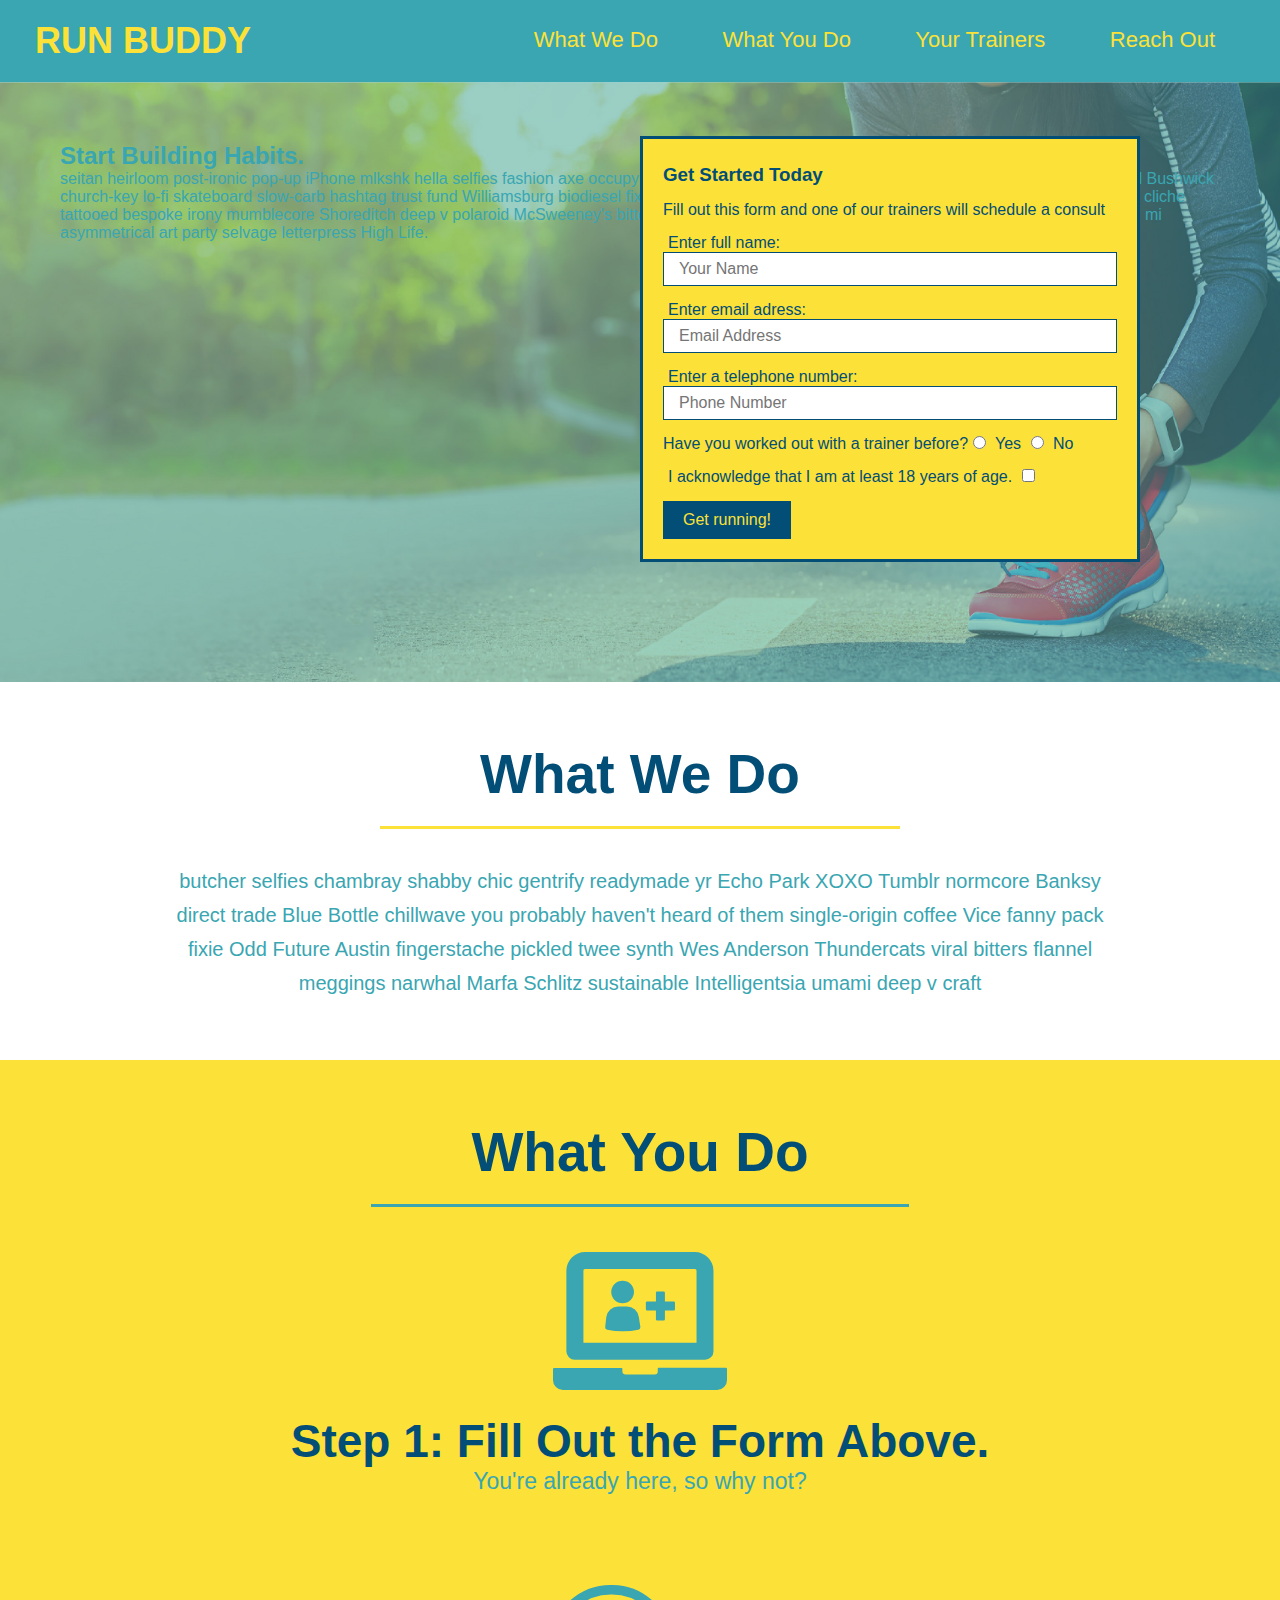
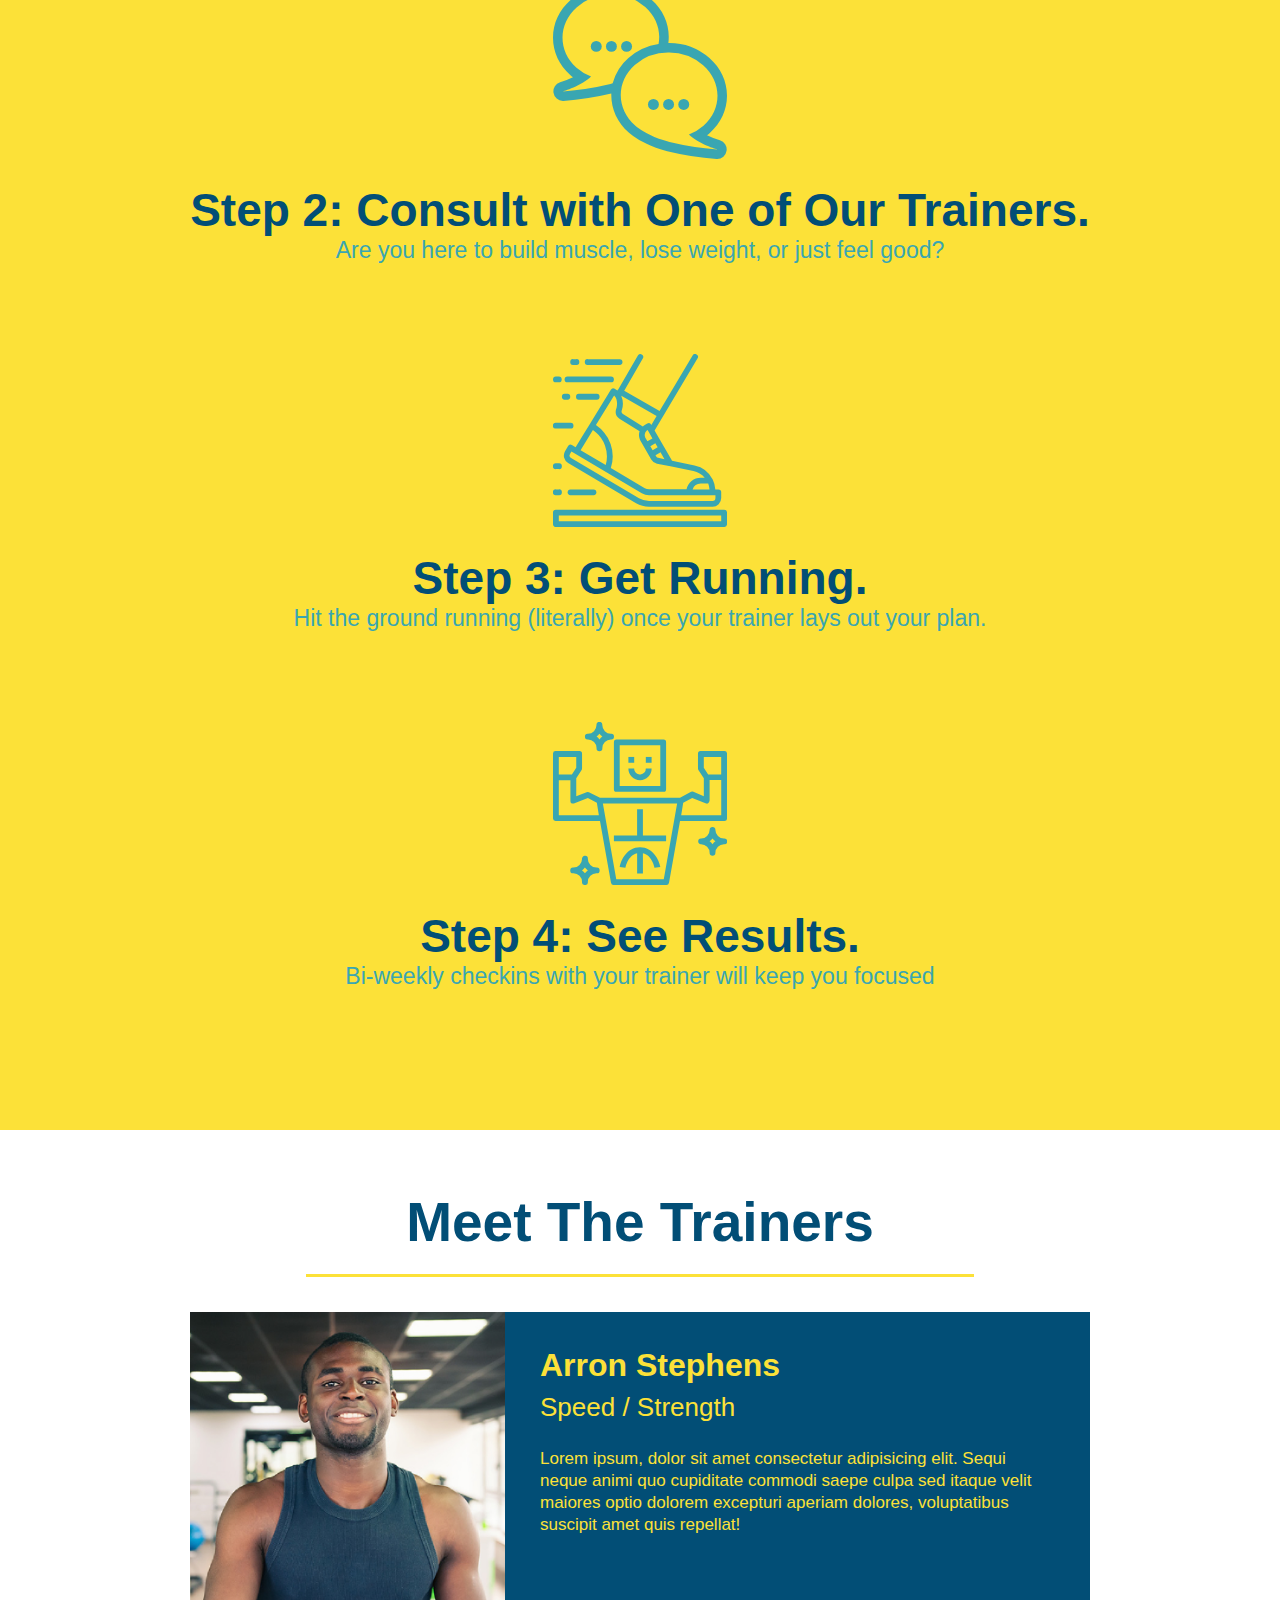
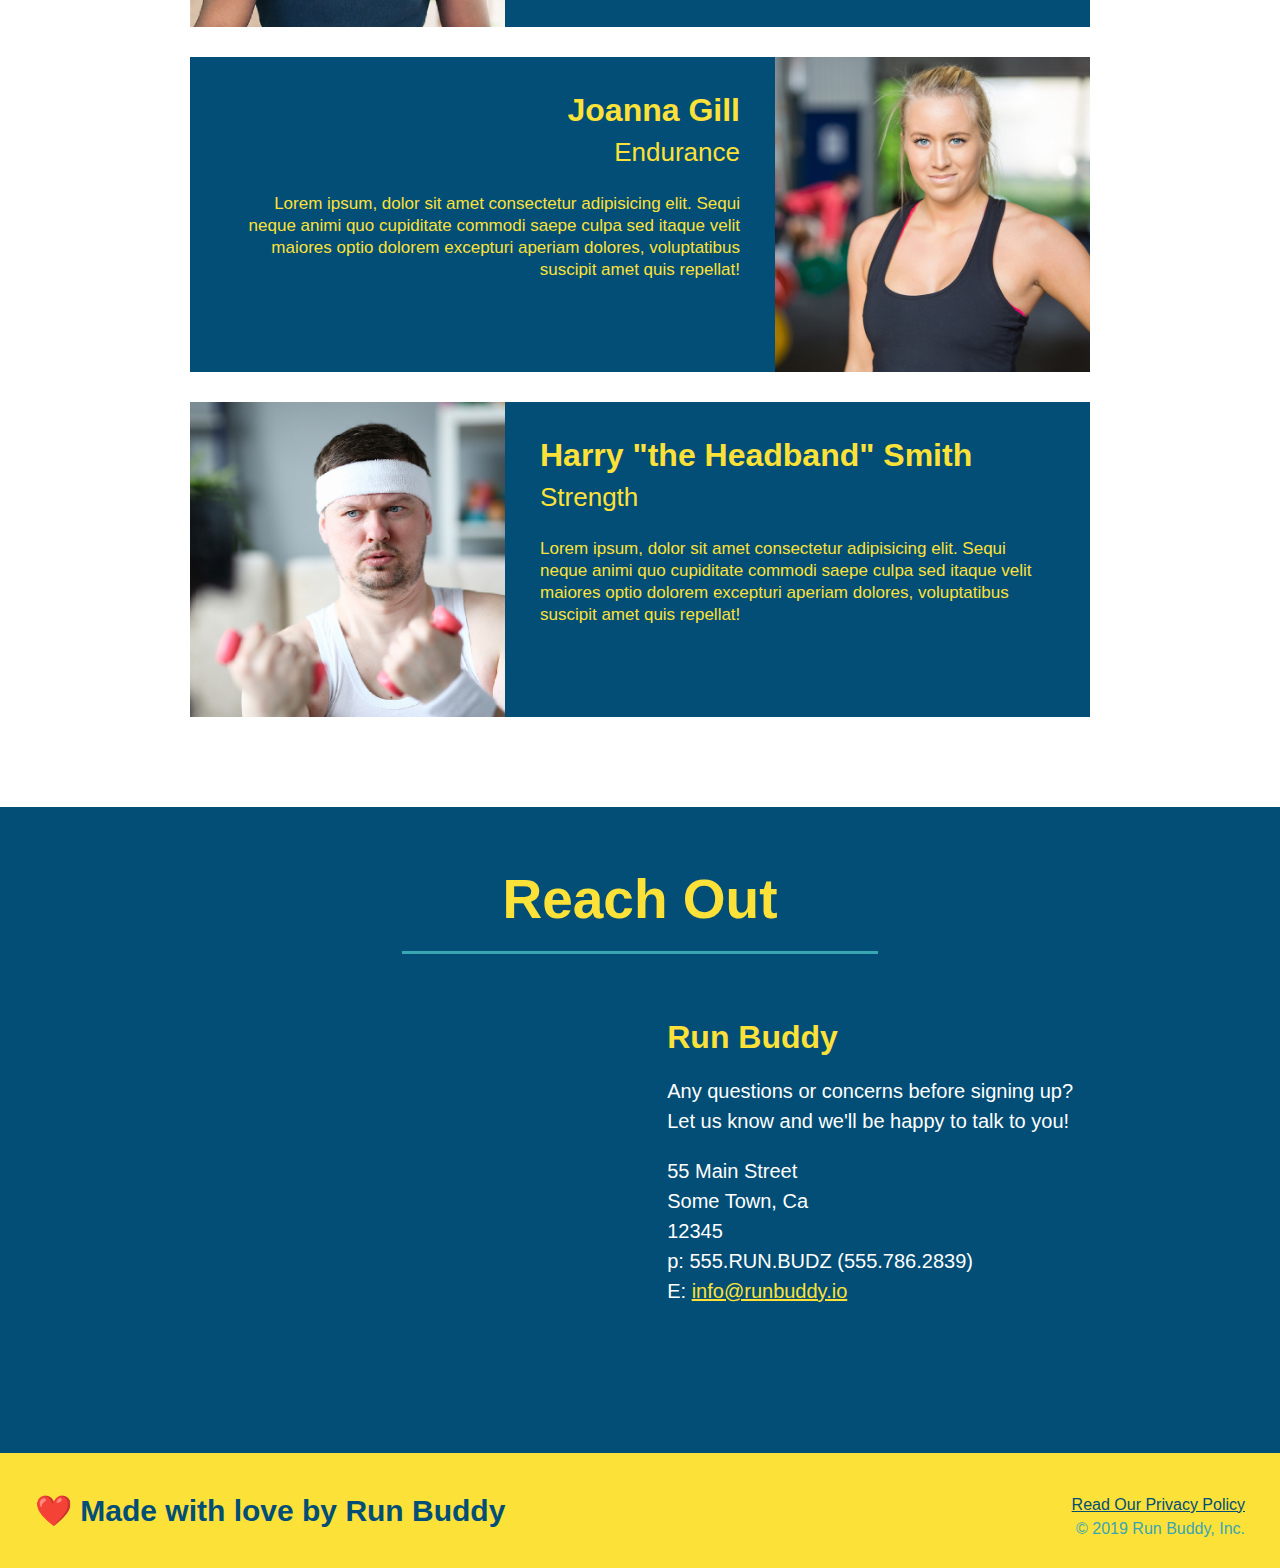
==== index.html @ fadafc22 "add content to hero, replace image" ====
<!DOCTYPE html>
<html lang="en">
    

<body>
     
    <!-- navigation -->
    <header>
    <link rel="stylesheet" href="./assets/css/style.css" />
    <meta charset="UTF-8" />
        <title>Run Buddy</title>
        <h1> 
            <a href="/">RUN BUDDY</a>
        </h1>
        <nav>
    <!-- Unordered list elemnt -->
        <ul>
            <!-- List Item Element-->
            <li>
                <!-- Anchor element -->
                <a href="#what-we-do">What We Do</a>
            </li>
            <li>
                <a href="#what-you-do"> What You Do</a>
            </li>
            <li>
                <a href="#your-trainers">Your Trainers</a>
            </li>
            <li>
                <a href="#reach-out">Reach Out</a>
            </li>
        </ul>

        </nav>
    </header>

    <!-- hero/jumnotron -->
    <section class="hero">
        <div class="hero-cta">
            <h2>Start Building Habits.</h2>
            <p>
              seitan heirloom post-ironic pop-up iPhone mlkshk hella selfies fashion axe occupy readymade put a bird on it messenger bag Wes Anderson Schlitz plaid Bushwick church-key lo-fi skateboard slow-carb hashtag trust fund Williamsburg biodiesel fixie farm-to-table 8-bit banjo XOXO Banksy chillwave bicycle rights retro cliche tattooed bespoke irony mumblecore Shoreditch deep v polaroid McSweeney's bitters cray gentrify tofu Marfa you probably haven't heard of them yr banh mi asymmetrical art party selvage letterpress High Life.
            </p>
          </div>
        <div class="hero-form">
            <h3>Get Started Today</h3>
            <p>Fill out this form and one of our trainers will schedule a consult</p>
        <!-- Add for element-->
        <form>
            <label for="name">Enter full name:</label>
            <input type="text" placeholder="Your Name" name="name" id="name" class="form-input">
            <label for="email">Enter email adress:</label>
            <input type="email" placeholder="Email Address" name="email" id="email" class="form-input">
            <label for="phone">Enter a telephone number:</label>
            <input type="tel" placeholder="Phone Number" name="phone" id="phone" class="form-input">
            <p>
                Have you worked out with a trainer before?
                <input type="radio" name="trainer-confirm" id="trainer-yes" />
                <label for="trainer-yes">Yes</label>
                <input type="radio" name="trainer-confirm" id="trainer-no" />
                <label for="trainer-no">No</label>
            </p>
            <p>
                <label for="checkbox" >
                    I acknowledge that I am at least 18 years of age.
                </label>
                <input type="checkbox" name="age-confirm" id="checkbox" />
            </p>
            <button type="submit">
                Get running!
            </button>
        </form>
        </div>
    </section>


    <!-- "what we do" section -->
    <section id="what-we-do" class="intro">
        <h2 class="section-title primary-border">What We Do</h2>
        <p>
            butcher selfies chambray shabby chic gentrify readymade yr Echo Park XOXO Tumblr normcore Banksy direct trade Blue Bottle chillwave you probably haven't heard of them single-origin coffee Vice fanny pack fixie Odd Future Austin fingerstache pickled twee synth Wes Anderson Thundercats viral bitters flannel meggings narwhal Marfa Schlitz sustainable Intelligentsia umami deep v craft
        </p>
    </section>

    <!-- "what you do" section -->
    <section id="what-you-do" class="steps">
        <h2 class="section-title secondary-border">What You Do</h2>

        <div>
            <img src="./assets/images/01-04-svgs/step-1.svg" alt="" />
            <h3>Step 1: <span>Fill Out the Form Above.</span></h3>
            <p>You're already here, so why not?</p>
        </div>
        <div>
            <img src="./assets/images/01-04-svgs/step-2.svg" alt="" />
            <h3>Step 2: <span>Consult with One of Our Trainers.</span></h3>
            <p>Are you here to build muscle, lose weight, or just feel good?</p>
        </div>
        <div>
            <img src="./assets/images/01-04-svgs/step-3.svg" alt="" />
            <h3>Step 3: <span>Get Running.</span></h3>
            <p>Hit the ground running (literally) once your trainer lays out your plan.</p>
        </div>
        <div>
            <img src="./assets/images/01-04-svgs/step-4.svg" alt="" />
            <h3>Step 4: <span>See Results.</span></h3>
            <p>Bi-weekly checkins with your trainer will keep you focused</p>
        </div>
    </section>

    <!-- "meet the trainers" section -->
    <section id="your-trainers" class="trainers">
        <h2 class="section-title primary-border">
            Meet The Trainers
        </h2>
            <article class="trainer">
                <img src="./assets/images/01-05-trainers/trainer-1.jpg" alt="Arron Stephens in his workout clothes,ready to pump iron" />
                <div class="trainer-bio text-left">
                    <h3>Arron Stephens</h3>
                    <h4>Speed / Strength</h4>
                    <p>
                        Lorem ipsum, dolor sit amet consectetur adipisicing elit. Sequi neque animi quo cupiditate commodi saepe culpa sed
                        itaque velit maiores optio dolorem excepturi aperiam dolores, voluptatibus suscipit amet quis repellat!
                    </p>
                </div>
            </article>
            <!-- Second trainer bio -->
            <article class="trainer">
                <div class="trainer-bio text-right">
                    <h3>Joanna Gill</h3>
                    <h4>Endurance</h4>
                    <p>
                        Lorem ipsum, dolor sit amet consectetur adipisicing elit. Sequi neque animi quo cupiditate commodi saepe culpa sed
                        itaque velit maiores optio dolorem excepturi aperiam dolores, voluptatibus suscipit amet quis repellat! 
                    </p>
                </div>
                <img src="./assets/images/01-05-trainers/trainer-2.jpg" alt="Joanna Gill cooling off after a workout" />

            </article>

            <!--third trainer bio-->
            <!-- third trainer bio -->
            <article class="trainer">
                <img src="./assets/images/01-05-trainers/trainer-3.jpg" alt="Harry Smith wearing a headband and lifting comically small pink weights" />
                <div class="trainer-bio text-left">
                <h3>Harry "the Headband" Smith</h3>
                <h4>Strength</h4>
                <p>
                    Lorem ipsum, dolor sit amet consectetur adipisicing elit. Sequi neque animi quo cupiditate commodi saepe culpa sed
                    itaque velit maiores optio dolorem excepturi aperiam dolores, voluptatibus suscipit amet quis repellat!
                </p>
                </div>
            </article>
            
    </section>

     <!-- "reach out" section -->
     <section id="reach-out" class="contact">
         <h2 class="section-title secondary-border">Reach Out</h2>
         <div class="contact-info">
            <iframe 
                    src="https://www.google.com/maps/embed?pb=!1m18!1m12!1m3!1d3231.9313951629097!2d-79.04842018440503!3d35.89969588014404!2m3!1f0!2f0!3f0!3m2!1i1024!2i768!4f13.1!3m3!1m2!1s0x89acc2f24a29a61f%3A0x49b5fb922dedc9bc!2sUNC%20Kenan-Flagler%20Business%20School!5e0!3m2!1sen!2sus!4v1633542784890!5m2!1sen!2sus" 
                    width="400" height="400" style="border:0;" allowfullscreen="" loading="lazy">
            </iframe>
            <div>
                <h3>Run Buddy</h3>
                <p>
                    Any questions or concerns before signing up?
                    <br />
                    Let us know and we'll be happy to talk to you!
                </p>
                <address>
                    55 Main Street <br/>
                    Some Town, Ca <br/>
                    12345<br />
                    p: 555.RUN.BUDZ (555.786.2839)<br/>
                    E: <a href="mailto:info@runbuddy.io">info@runbuddy.io</a>
                </address>
             </div>
        </div>
     </section>

     <!-- footer -->
     <footer>
         <h2>❤️ Made with love by Run Buddy</h2>
         <div>
             <a href="./privacy-policy.html">Read Our Privacy Policy</a><br />
             &copy; 2019 Run Buddy, Inc.
         </div>
     </footer>
 
</body>
</html
---- assets/css/style.css ----
body {
    /* more on this crazy alphanumerical value in a min! */
    color: #39a6b2;
    font-family: Arial, Helvetica, sans-serif;   
}

/* apply styles to <header> */
header {
    padding: 20px 35px;
    background-color: #39a6b2;
}


header h1 {
    font-weight: bold;
    font-size: 36px;
    color: #fce138;
    margin: 0;
    display: inline;
    
}

header a {
    color: #fce138;
    text-decoration: none;
}

header nav {
    float: right;
    margin: 7px 0;
}

header nav ul li {
    display: inline;
} 

header nav ul li a {
    margin: 0 30px;
    font-weight: ligher;
    font-size: 22px;
}

/*telling every element not to have a margin or border */
* {
    margin: 0;
    padding: 0;
    box-sizing: border-box;
}

footer {
    background: #fce138;
    width: 100%;
    padding: 40px 35px;
}

footer h2 {
    display: inline;
    color: #024e76;
    font-size: 30px;
    margin: 0;
}

footer div {
    float: right;
    line-height: 1.5;
    text-align: right;
}

footer a {
    color: #024e76;
}

section {
    padding: 60px;
    
}

/* Hero style Start */
.hero {
    background-image: url("../images/hero-bg.jpg");
    height: 600px;
    background-size: cover;
    background-position: center;
    position: relative;

}


.hero-form {
    background-color: #fce138;
    padding: 20px;
    width: 500px;
    color: #024e76;
    border: solid 3px #024e76;
    position: absolute;
    bottom: 120px;
    right: 140px;

}

.hero-form p {
    margin: 5px 0 15px 0;
}

.hero-form h3 {
    margin: 5px 0 15px 0;
}

.form-input {
    border: 1px solid #024e76;
    display: block;
    padding: 7px 15px;
    font-size: 16px;
    color: #024e76;
    width: 100%;
    margin-bottom: 15px;
}

.hero-form label {
    margin: 0 5px;

}

.hero-form button {
    color: #fce138;
    background-color: #024e76;
    border: none;
    padding: 10px 20px;
    font-size: 16px;

}

/* Hero stlyes end */

.intro {
    text-align: center;
}



.intro p {
    line-height: 1.7;
    color: #39a6b2;
    width: 80%;
    font-size: 20px;
    margin: 0 auto
}

.steps {
    text-align: center;
    background: #fce138
}



.section-title {
    font-size: 55px;
    color: #024e76;
    margin-bottom: 35px;
    padding: 0 100px 20px 100px;
    display: inline-block;
    border-bottom: 3px solid;
  }
  
  .primary-border {
    border-color: #fce138;
  }
  
  .secondary-border {
    border-color: #39a6b2;
}

.steps div {
  margin-bottom: 80px;
}

.steps img {
  width: 15%;
  margin: 10px 0;
}

.steps h3 {
  color: #024e76;
  font-size: 46px;
  margin-top: 10px;
}

.steps p {
  color: #39a6b2;
  font-size: 23px;
}

.trainers {
    text-align: center;
}

.trainer {
    width: 900px;
    margin: 0 auto 30px auto;
    background: #024e76;
    color: #fce138;
    overflow: auto;
}

.trainer img {
    width: 35%;
    float: left;
}

.trainer-bio {
    padding: 35px;
    float: left;
    width: 65%;

}

.text-left {
    text-align: left;

}

.text-right {
    text-align: right;
}

.trainer-bio h3 {
    font-size: 32px;
    margin-bottom: 8px;

}

.trainer-bio h4 {
    font-weight: lighter;
    font-size: 26px;
    margin-bottom: 25px;

}

.trainer-bio p {
    font-size: 17px;
    line-height: 1.3;
}

/* REACH OUT STYLES START */

.contact {
    text-align: center;
    background: #024e76;
}

.contact h2 {
    color: #fce138;
}

.contact-info iframe {
    width: 400px;
    height: 400px;
}


.contact-info div {
    width: 410px;
    display: inline-block;
    vertical-align: top;
    text-align: left;
    margin: 30px 0 0 60px;
    color: white;
}

.contact-info h3 {
    color: #fce138;
    font-size: 32px;

}

.contact-info p, .contact-info address {
    margin: 20px 0;
    line-height: 1.5;
    font-size: 20px;
    font-style: normal;
}

.contact-info a {
    color: #fce138;

}

/* REACH OUT STYLE ENDS */
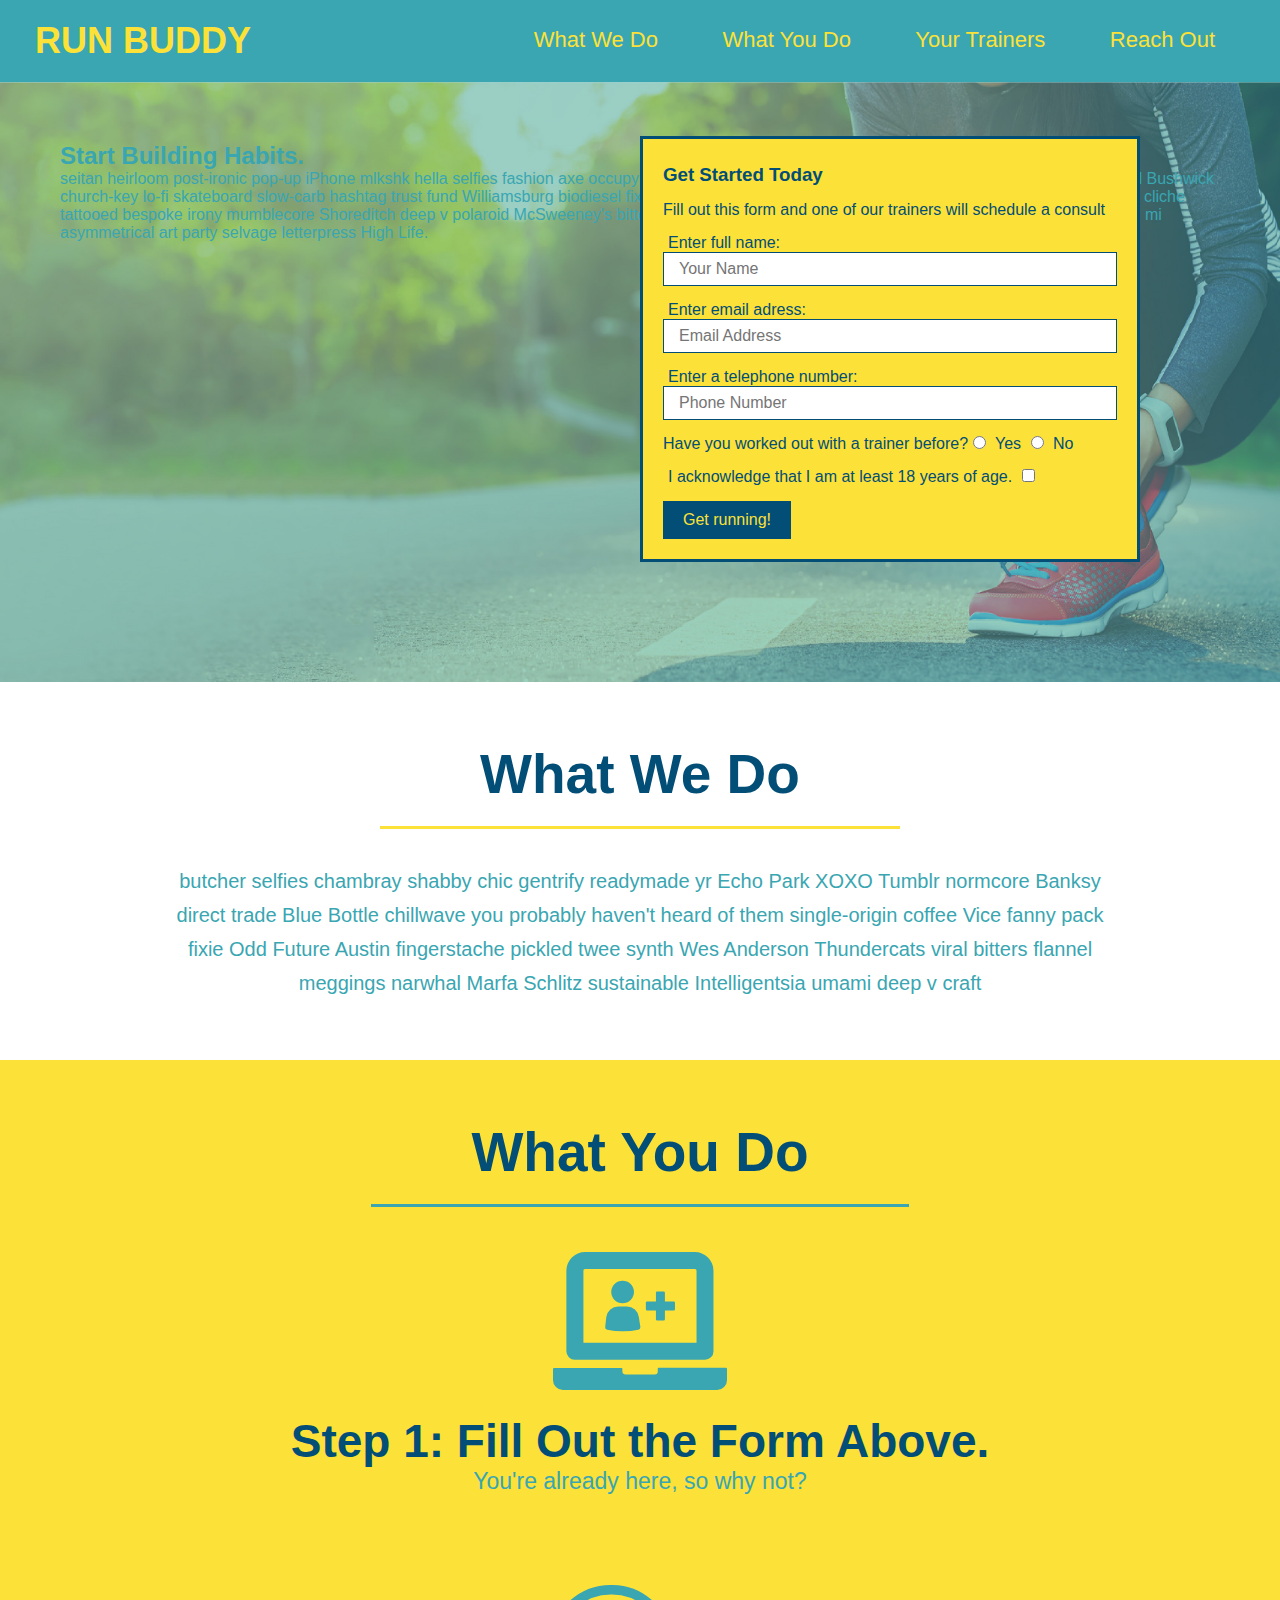
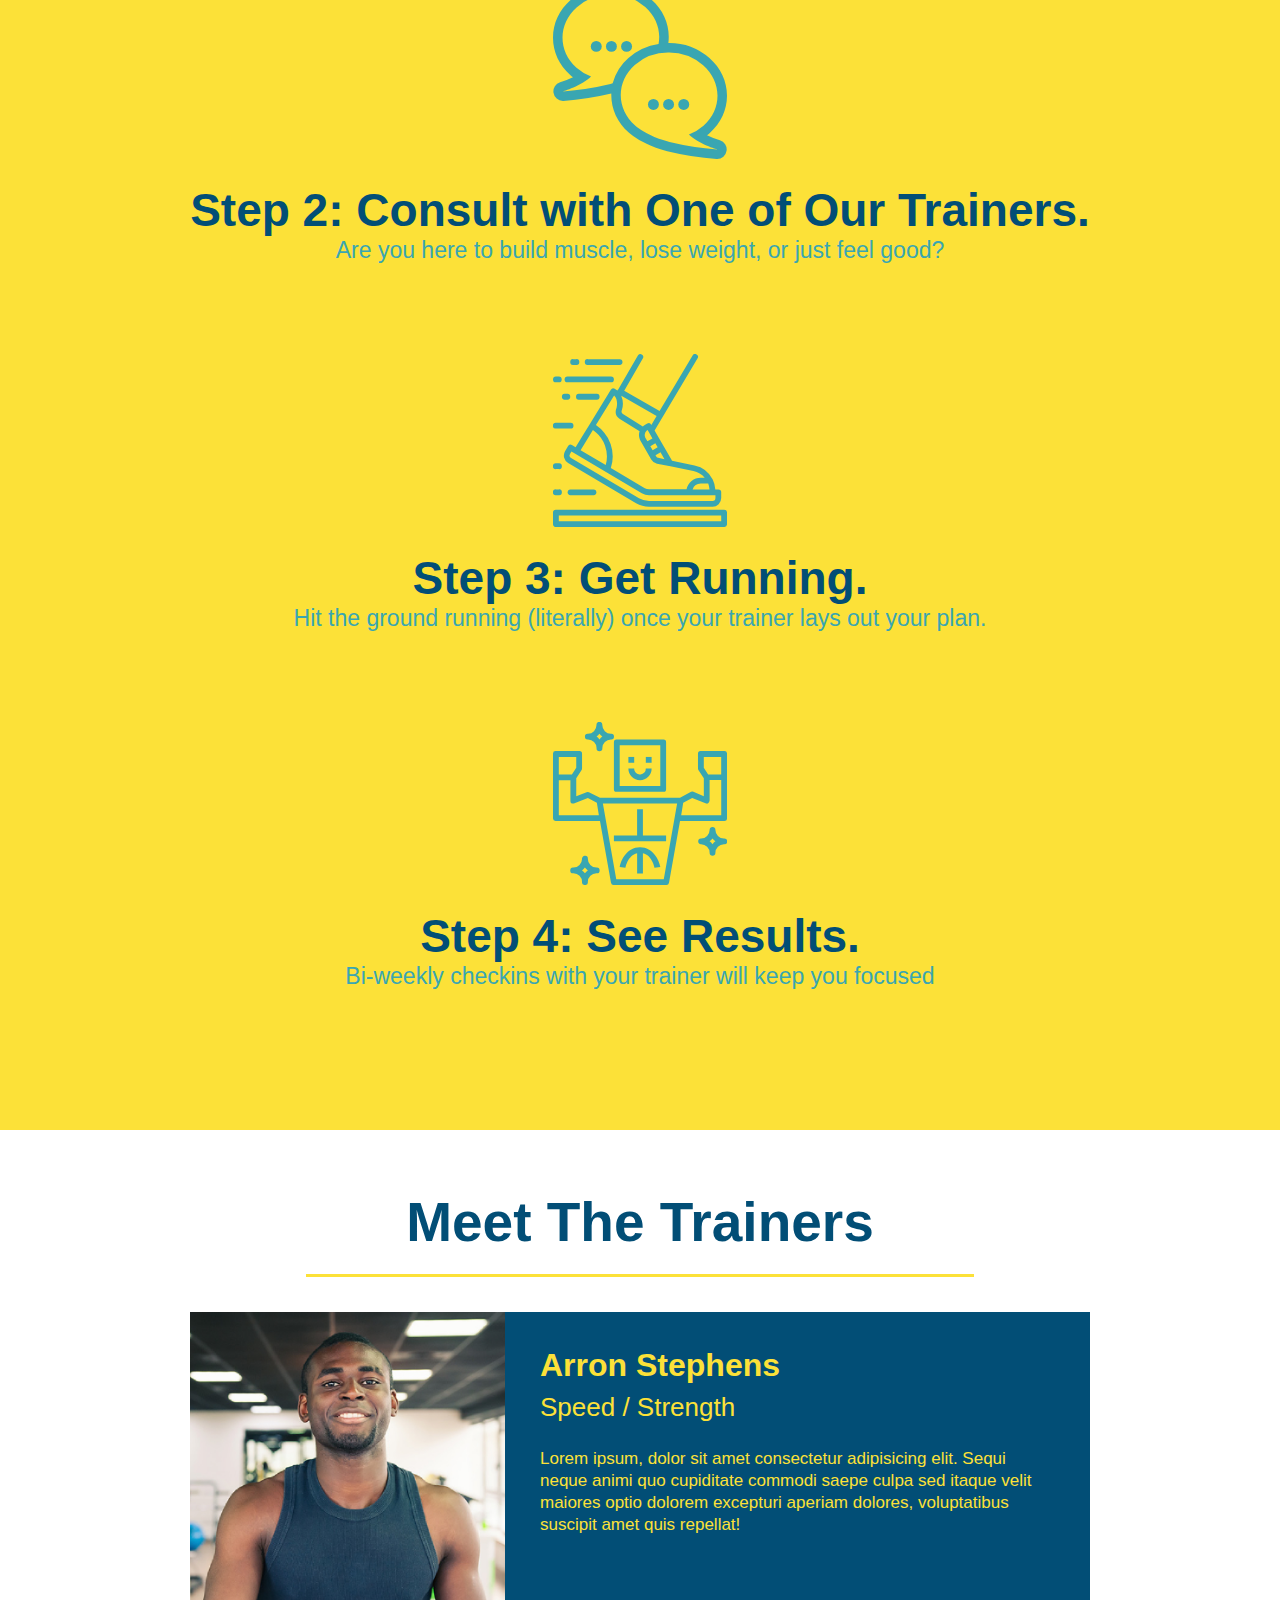
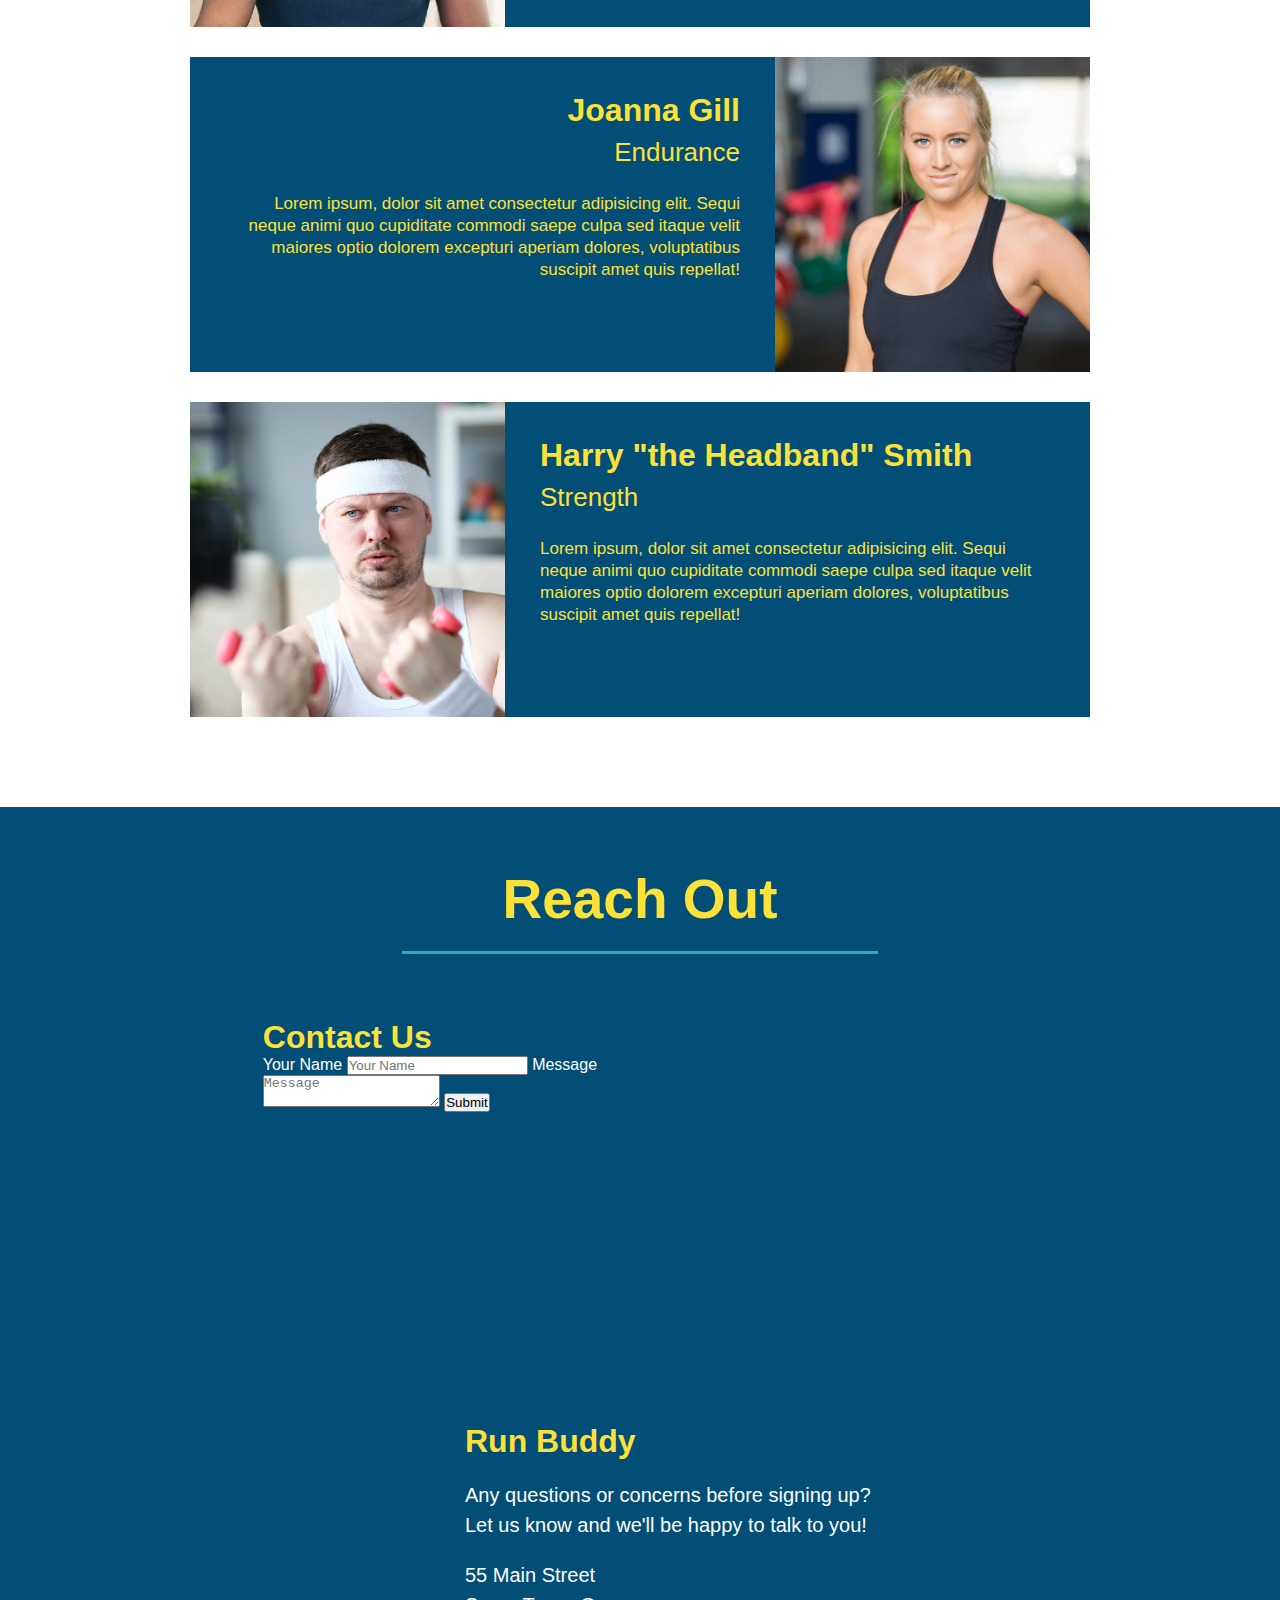
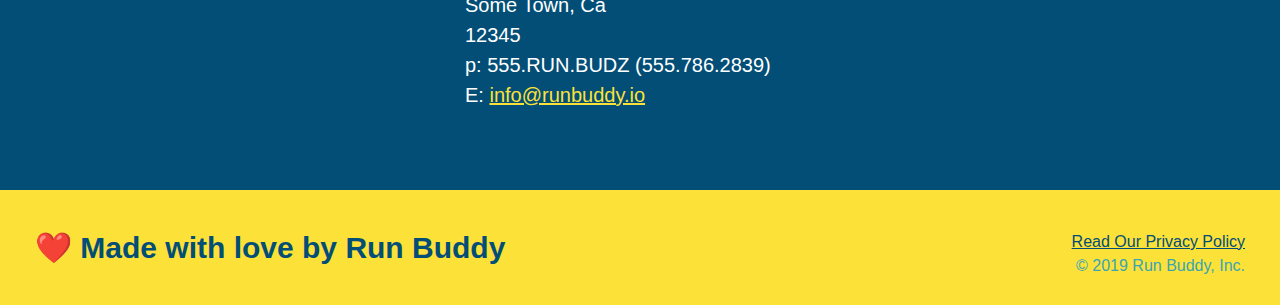
==== commit 0e50bde2: "add contact form" ====
--- a/index.html
+++ b/index.html
@@ -158,6 +158,18 @@
      <section id="reach-out" class="contact">
          <h2 class="section-title secondary-border">Reach Out</h2>
          <div class="contact-info">
+            <div class="contact-form">
+                <h3>Contact Us</h3>
+                <form>
+                   <label for="contact-name">Your Name</label>
+                   <input type="text" id="contact-name" placeholder="Your Name" />
+              
+                   <label for="contact-message">Message</label>
+                   <textarea id="contact-message" placeholder="Message"></textarea>
+              
+                   <button type="submit">Submit</button>
+                  </form>
+              </div>
             <iframe 
                     src="https://www.google.com/maps/embed?pb=!1m18!1m12!1m3!1d3231.9313951629097!2d-79.04842018440503!3d35.89969588014404!2m3!1f0!2f0!3f0!3m2!1i1024!2i768!4f13.1!3m3!1m2!1s0x89acc2f24a29a61f%3A0x49b5fb922dedc9bc!2sUNC%20Kenan-Flagler%20Business%20School!5e0!3m2!1sen!2sus!4v1633542784890!5m2!1sen!2sus" 
                     width="400" height="400" style="border:0;" allowfullscreen="" loading="lazy">
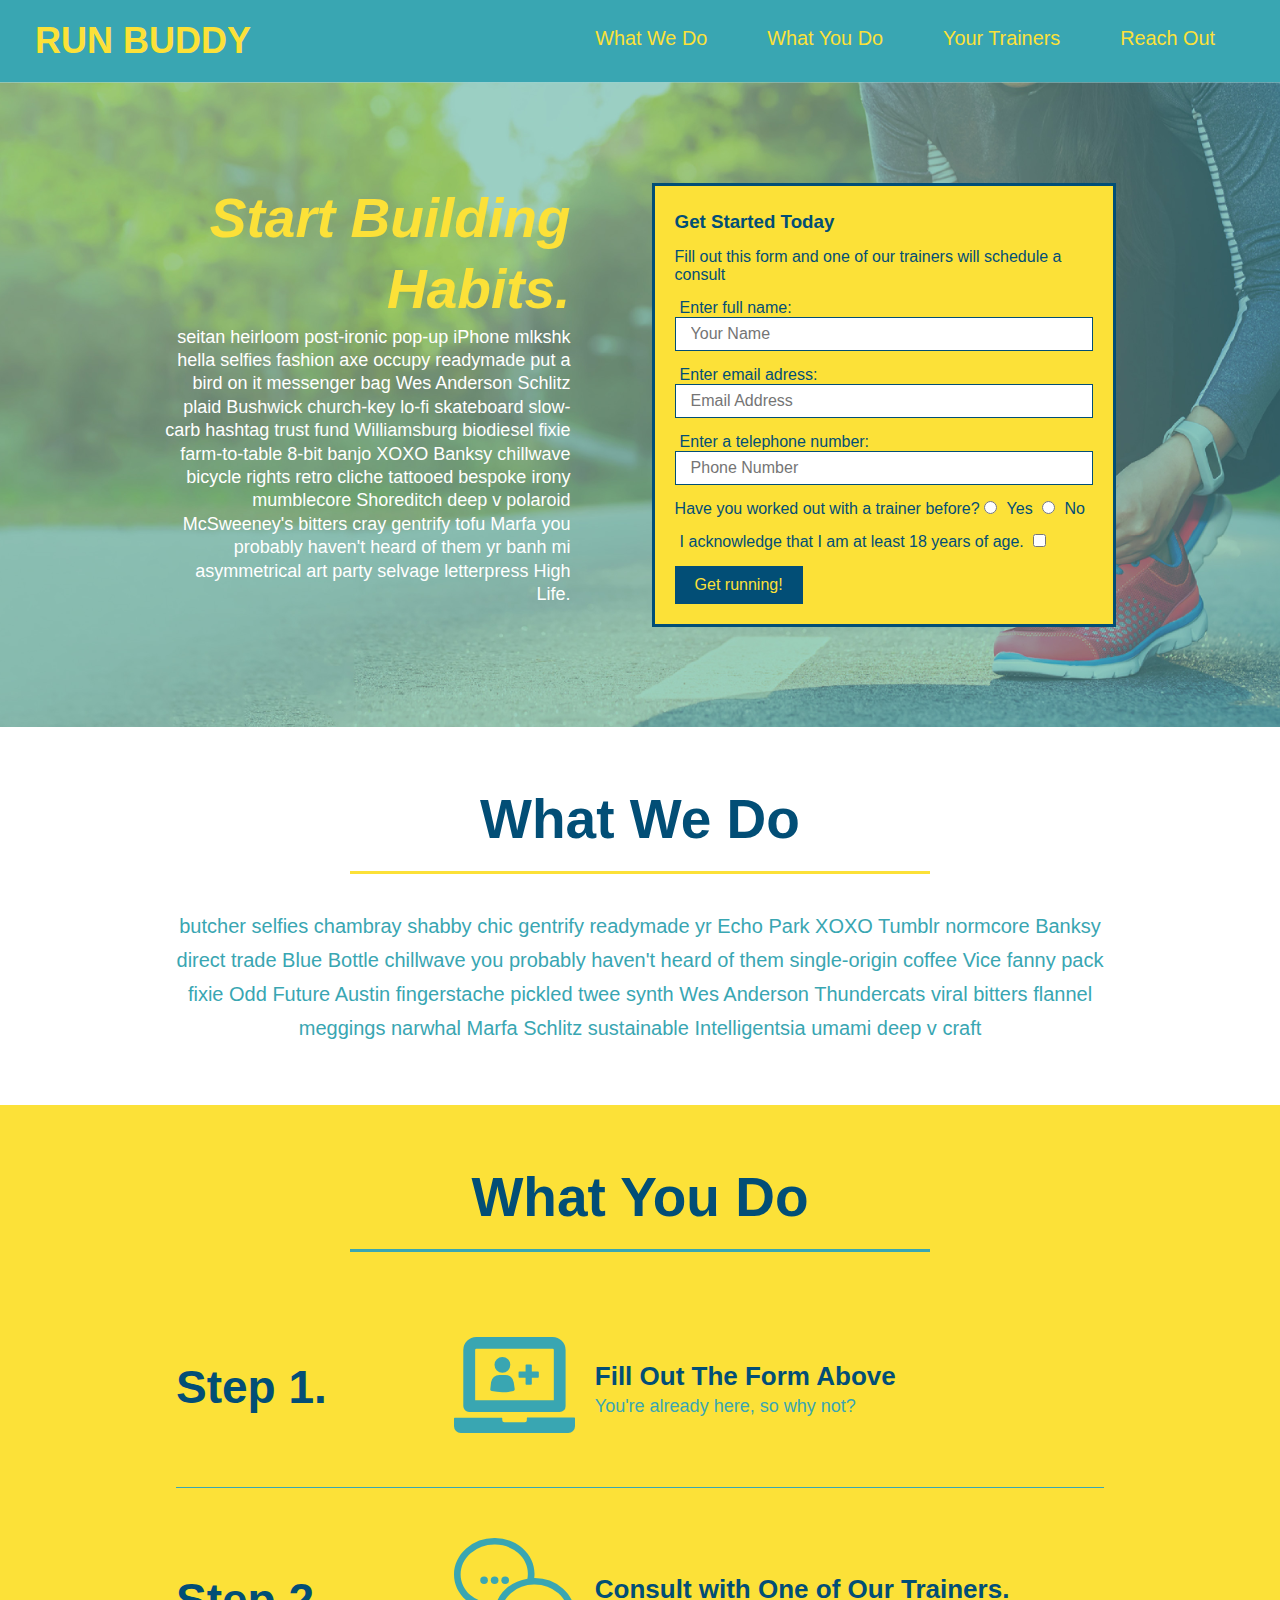
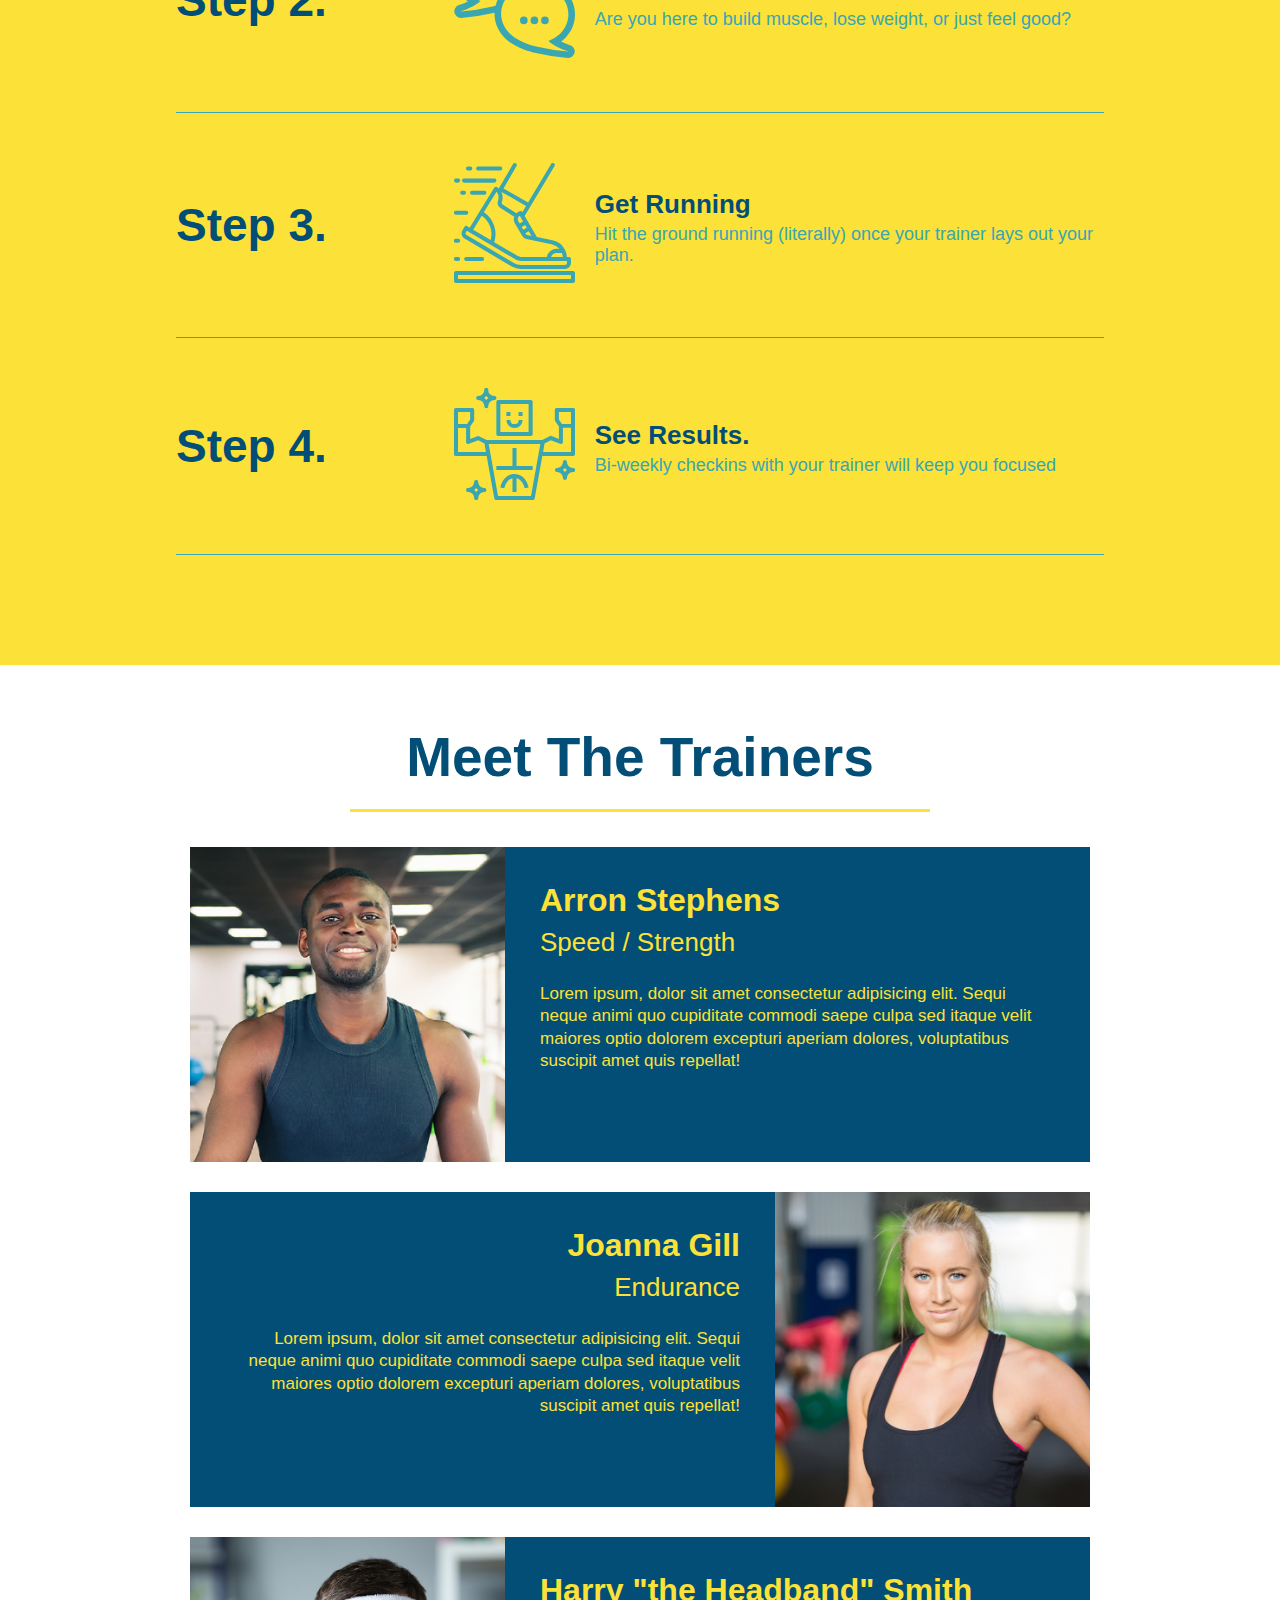
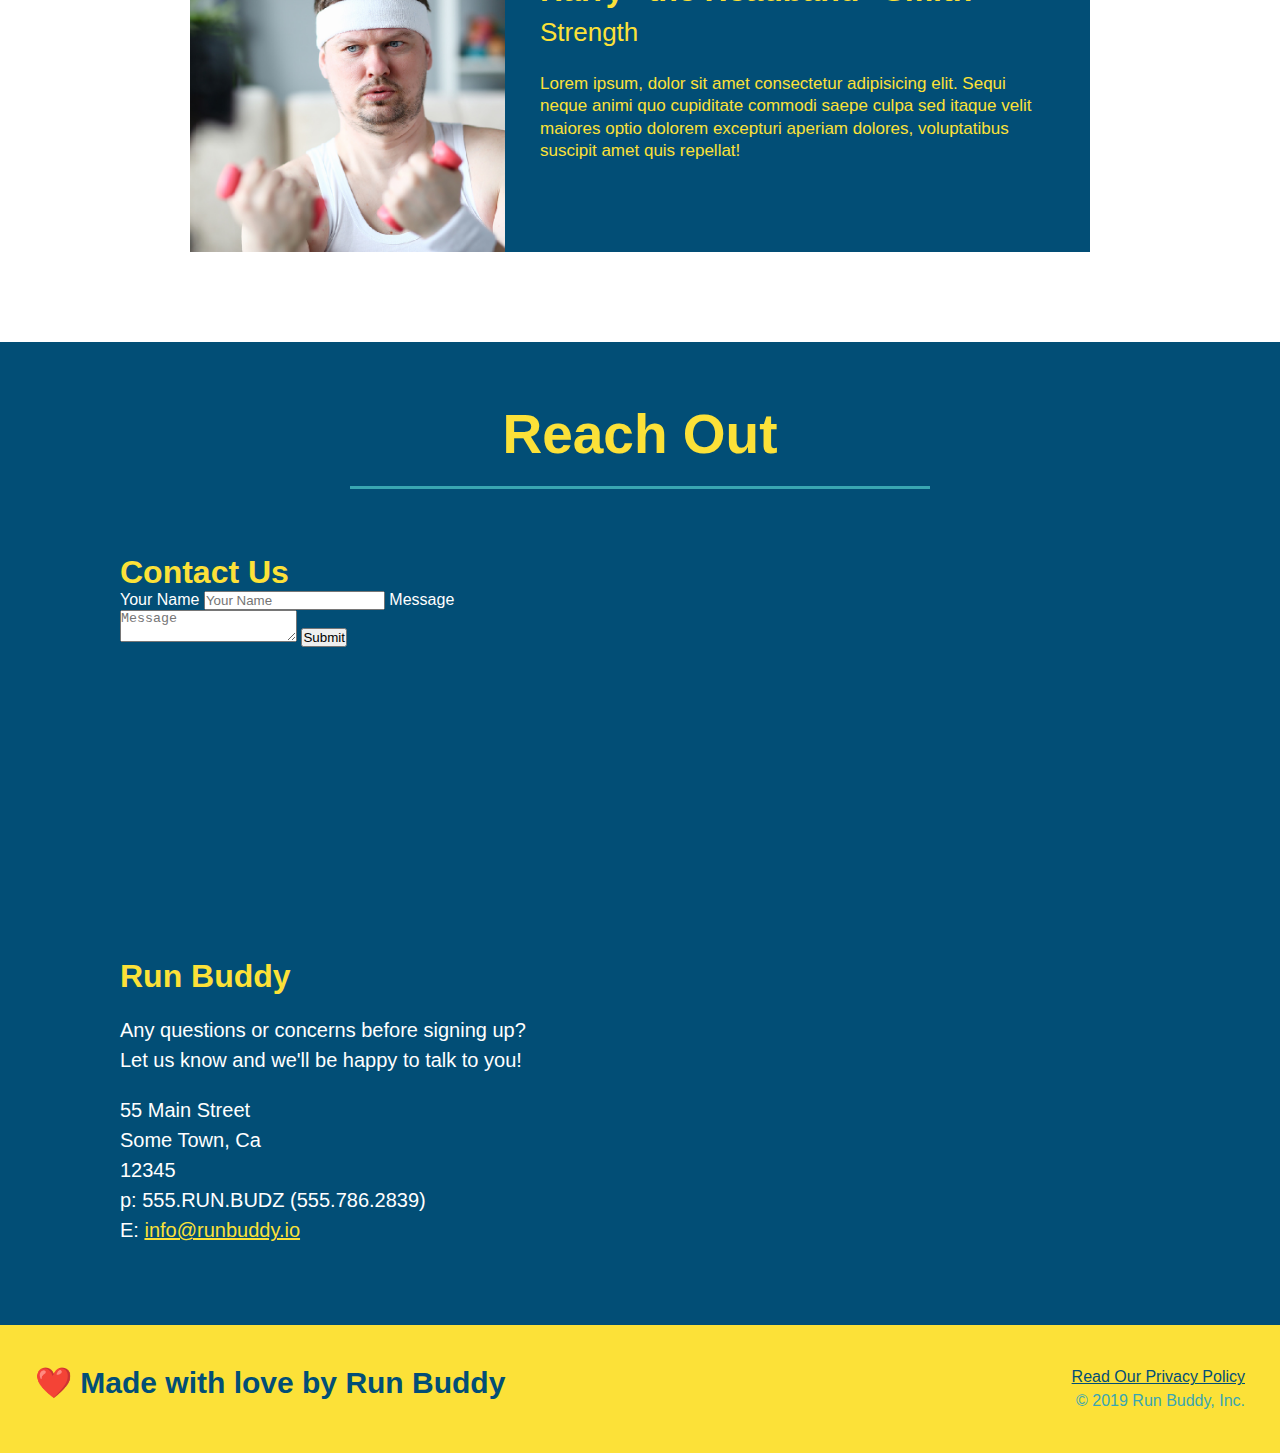
==== commit bc7a8911: "add flexbox to the steps" ====
--- a/index.html
+++ b/index.html
@@ -24,7 +24,7 @@
                 <a href="#what-you-do"> What You Do</a>
             </li>
             <li>
-                <a href="#your-trainers">Your Trainers</a>
+                <a href="#your-trainers"s>Your Trainers</a>
             </li>
             <li>
                 <a href="#reach-out">Reach Out</a>
@@ -76,43 +76,88 @@
 
     <!-- "what we do" section -->
     <section id="what-we-do" class="intro">
+    <div class="flex-row">
         <h2 class="section-title primary-border">What We Do</h2>
+    </div>
+    <div class="flex-row">
         <p>
             butcher selfies chambray shabby chic gentrify readymade yr Echo Park XOXO Tumblr normcore Banksy direct trade Blue Bottle chillwave you probably haven't heard of them single-origin coffee Vice fanny pack fixie Odd Future Austin fingerstache pickled twee synth Wes Anderson Thundercats viral bitters flannel meggings narwhal Marfa Schlitz sustainable Intelligentsia umami deep v craft
         </p>
+    </div>    
     </section>
 
     <!-- "what you do" section -->
     <section id="what-you-do" class="steps">
+    <div class="flex-row">
         <h2 class="section-title secondary-border">What You Do</h2>
 
-        <div>
-            <img src="./assets/images/01-04-svgs/step-1.svg" alt="" />
-            <h3>Step 1: <span>Fill Out the Form Above.</span></h3>
-            <p>You're already here, so why not?</p>
-        </div>
-        <div>
-            <img src="./assets/images/01-04-svgs/step-2.svg" alt="" />
-            <h3>Step 2: <span>Consult with One of Our Trainers.</span></h3>
-            <p>Are you here to build muscle, lose weight, or just feel good?</p>
-        </div>
-        <div>
-            <img src="./assets/images/01-04-svgs/step-3.svg" alt="" />
-            <h3>Step 3: <span>Get Running.</span></h3>
-            <p>Hit the ground running (literally) once your trainer lays out your plan.</p>
-        </div>
-        <div>
-            <img src="./assets/images/01-04-svgs/step-4.svg" alt="" />
-            <h3>Step 4: <span>See Results.</span></h3>
-            <p>Bi-weekly checkins with your trainer will keep you focused</p>
-        </div>
+    </div>
+
+        <div class="step">
+            <h3>Step 1.</h3>
+            <div class="step-info">
+                <div class="step-img">
+                    <img src="./assets/images/01-04-svgs/step-1.svg" alt="" />
+                </div>
+                <div class="step-text">
+                    <h4>Fill Out The Form Above</h4>
+                    <p>You're already here, so why not?</p>
+                </div>
+            </div>
+        </div>
+
+        <div class="step">
+            <h3>Step 2.</h3>
+            <div class="step-info">
+                <div class="step-img">
+                    <img src="./assets/images/01-04-svgs/step-2.svg" alt="" />
+                </div>
+                <div class="step-text">
+                    <h4>Consult with One of Our Trainers.</h4>
+                    <p>Are you here to build muscle, lose weight, or just feel good?</p>
+                </div>
+            </div>
+        </div>
+
+
+            
+        <div class="step">
+            <h3>Step 3.</h3>
+            <div class="step-info">
+                <div class="step-img">
+                    <img src="./assets/images/01-04-svgs/step-3.svg" alt="" />
+                </div>
+                <div class="step-text">
+                    <h4>Get Running</h4>
+                    <p>Hit the ground running (literally) once your trainer lays out your plan.</p>
+                </div>
+
+            </div>
+        </div>
+
+
+        <div class="step">
+            <h3>Step 4.</h3>
+            <div class="step-info">
+                <div class="step-img">
+                    <img src="./assets/images/01-04-svgs/step-4.svg" alt="" />
+                </div>
+                <div class="step-text">
+                    <h4>See Results.</h4>
+                     <p>Bi-weekly checkins with your trainer will keep you focused</p>
+                </div>
+            </div>
+        </div>
+        
     </section>
 
     <!-- "meet the trainers" section -->
     <section id="your-trainers" class="trainers">
+    <div class="flex-row">
         <h2 class="section-title primary-border">
             Meet The Trainers
         </h2>
+    </div>    
             <article class="trainer">
                 <img src="./assets/images/01-05-trainers/trainer-1.jpg" alt="Arron Stephens in his workout clothes,ready to pump iron" />
                 <div class="trainer-bio text-left">
@@ -156,7 +201,9 @@
 
      <!-- "reach out" section -->
      <section id="reach-out" class="contact">
+        <div class="flex-box">
          <h2 class="section-title secondary-border">Reach Out</h2>
+        </div> 
          <div class="contact-info">
             <div class="contact-form">
                 <h3>Contact Us</h3>
--- a/assets/css/style.css
+++ b/assets/css/style.css
@@ -8,6 +8,9 @@
 header {
     padding: 20px 35px;
     background-color: #39a6b2;
+    display: flex;
+    justify-content: space-between;
+    flex-wrap: wrap;
 }
 
 
@@ -16,7 +19,7 @@
     font-size: 36px;
     color: #fce138;
     margin: 0;
-    display: inline;
+    
     
 }
 
@@ -26,18 +29,21 @@
 }
 
 header nav {
-    float: right;
     margin: 7px 0;
 }
 
-header nav ul li {
-    display: inline;
+header nav ul {
+    display: flex;
+    flex-wrap: wrap;
+    justify-content: space-between;
+    align-items: center;
+    list-style: none;
 } 
 
 header nav ul li a {
     margin: 0 30px;
     font-weight: ligher;
-    font-size: 22px;
+    font-size: 1.55vw;
 }
 
 /*telling every element not to have a margin or border */
@@ -51,17 +57,18 @@
     background: #fce138;
     width: 100%;
     padding: 40px 35px;
+    display: flex;
+    justify-content: space-between;
+    flex-wrap: wrap;
 }
 
 footer h2 {
-    display: inline;
     color: #024e76;
     font-size: 30px;
     margin: 0;
 }
 
 footer div {
-    float: right;
     line-height: 1.5;
     text-align: right;
 }
@@ -78,23 +85,39 @@
 /* Hero style Start */
 .hero {
     background-image: url("../images/hero-bg.jpg");
-    height: 600px;
+    
     background-size: cover;
     background-position: center;
-    position: relative;
-
-}
-
+    
+    display: flex;
+    justify-content: center;
+    flex-wrap: wrap;
+
+}
+
+.hero-cta {
+    width: 35%;
+    text-align: right;
+    margin: 3.5%;
+    color: #fff;
+    font-size: 18px;
+    line-height: 1.3;
+}
+
+.hero-cta h2 {
+    font-style: italic;
+    font-size: 55px;
+    color: #fce138;
+  }
 
 .hero-form {
     background-color: #fce138;
     padding: 20px;
-    width: 500px;
+    width: 40%;
     color: #024e76;
     border: solid 3px #024e76;
-    position: absolute;
-    bottom: 120px;
-    right: 140px;
+    margin: 3.5%;
+    
 
 }
 
@@ -132,9 +155,7 @@
 
 /* Hero stlyes end */
 
-.intro {
-    text-align: center;
-}
+
 
 
 
@@ -143,11 +164,12 @@
     color: #39a6b2;
     width: 80%;
     font-size: 20px;
-    margin: 0 auto
+    margin: 0 auto;
+    text-align: center;
 }
 
 .steps {
-    text-align: center;
+    
     background: #fce138
 }
 
@@ -156,9 +178,13 @@
 .section-title {
     font-size: 55px;
     color: #024e76;
-    margin-bottom: 35px;
-    padding: 0 100px 20px 100px;
-    display: inline-block;
+    padding-bottom: 20px;
+    text-align: center;
+    margin: 0 auto 35px auto;
+    width: 50%;
+    
+    
+    
     border-bottom: 3px solid;
   }
   
@@ -170,29 +196,61 @@
     border-color: #39a6b2;
 }
 
-.steps div {
-  margin-bottom: 80px;
-}
-
-.steps img {
-  width: 15%;
-  margin: 10px 0;
-}
-
-.steps h3 {
+.step {
+  margin: 50px auto;
+  padding-bottom: 50px;
+  width: 80%;
+  border-bottom: 1px solid #39a6b2;
+  display: flex;
+  flex-wrap: wrap;
+  align-items: center;
+  justify-content: space-between;
+
+
+}
+
+.step-text {
+    flex: 12;
+}
+
+.step-img {
+    flex: 1 12%;
+    margin-right: 20px;
+}
+
+.step-img img {
+    max-width: 100%;
+}
+
+.step h3 {
   color: #024e76;
   font-size: 46px;
-  margin-top: 10px;
-}
-
-.steps p {
+  flex: 1 30%;
+
+  
+}
+
+.step-info {
+    flex: 2 70%;
+    display: flex;
+    flex-wrap: wrap;
+    align-items: center;
+}
+
+.step-text p {
   color: #39a6b2;
-  font-size: 23px;
-}
-
-.trainers {
-    text-align: center;
-}
+  font-size: 18px;
+}
+
+.step-text h4 {
+    font-size: 26px;
+    line-height: 1.5;
+    color: #024e76;
+}
+
+
+    
+
 
 .trainer {
     width: 900px;
@@ -244,7 +302,7 @@
 /* REACH OUT STYLES START */
 
 .contact {
-    text-align: center;
+    
     background: #024e76;
 }
 
@@ -285,4 +343,8 @@
 
 }
 
+.flex-row {
+    display: flex;
+}
+
 /* REACH OUT STYLE ENDS */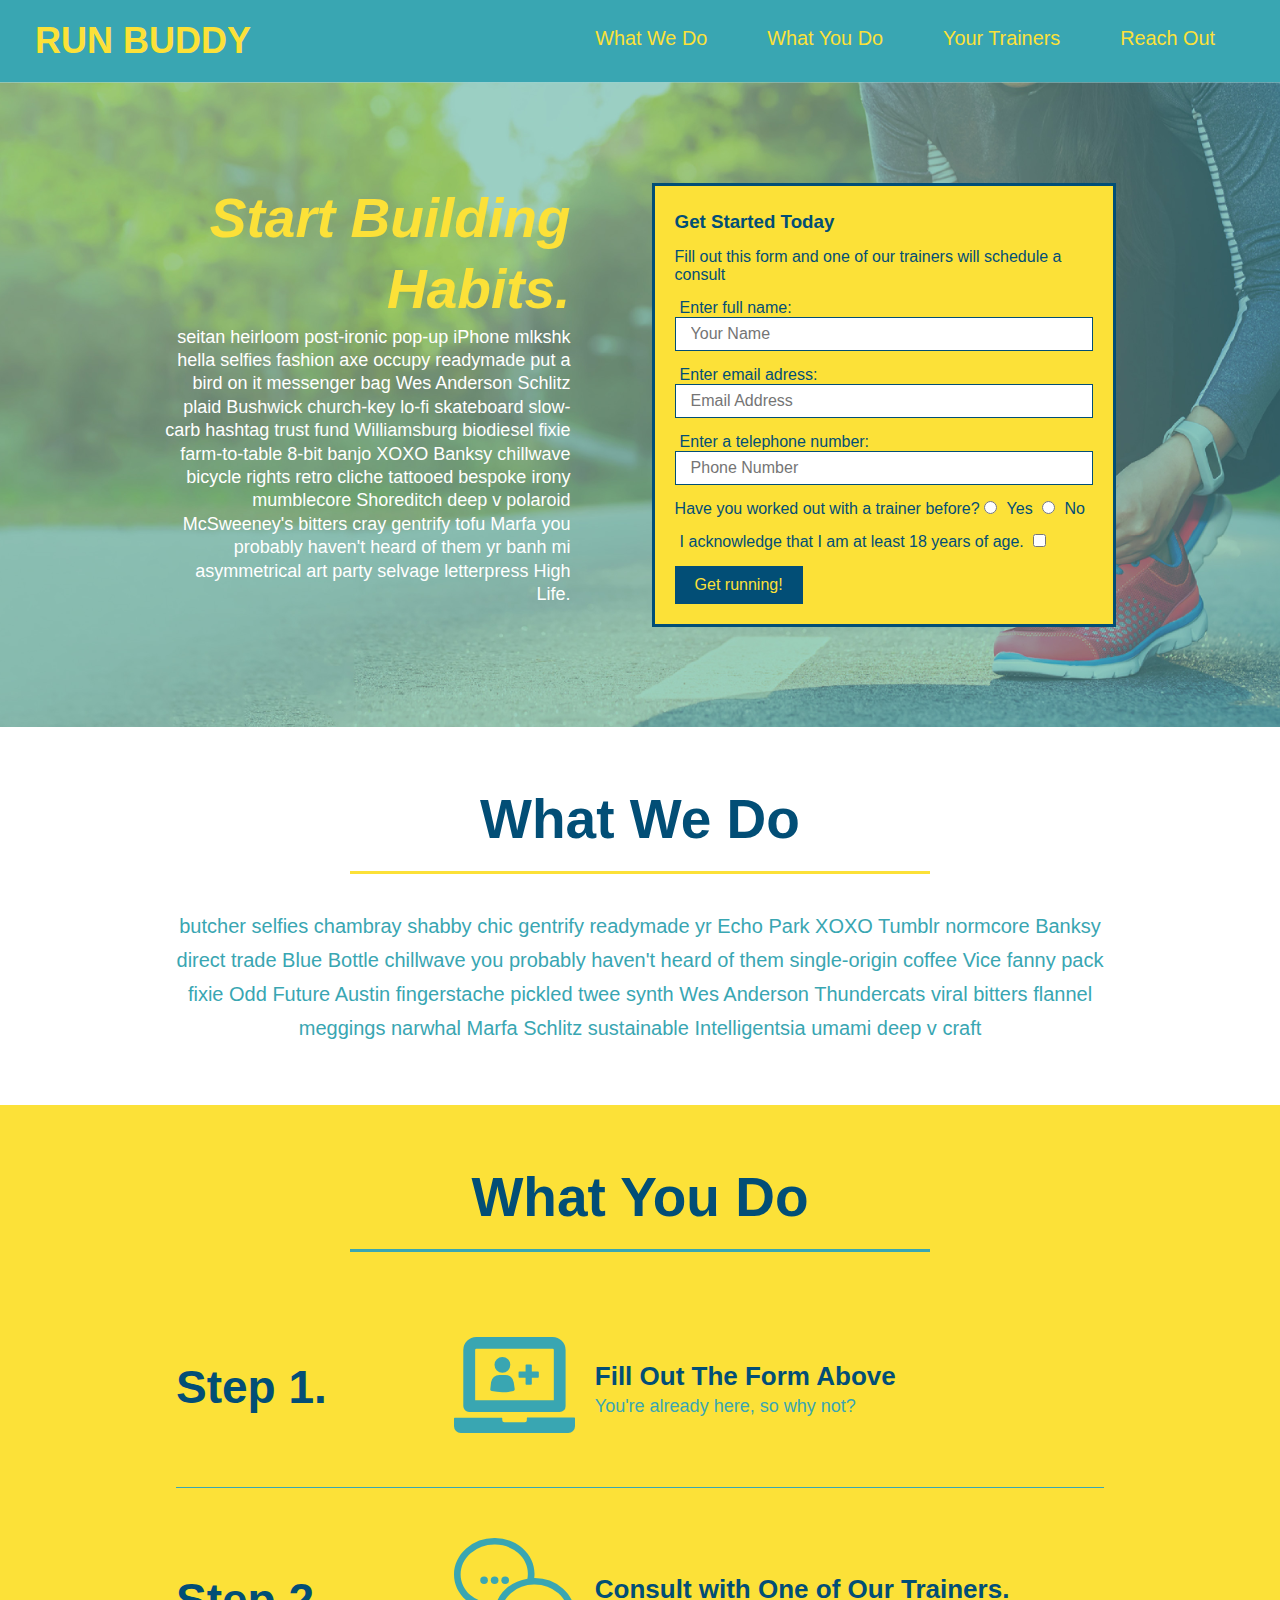
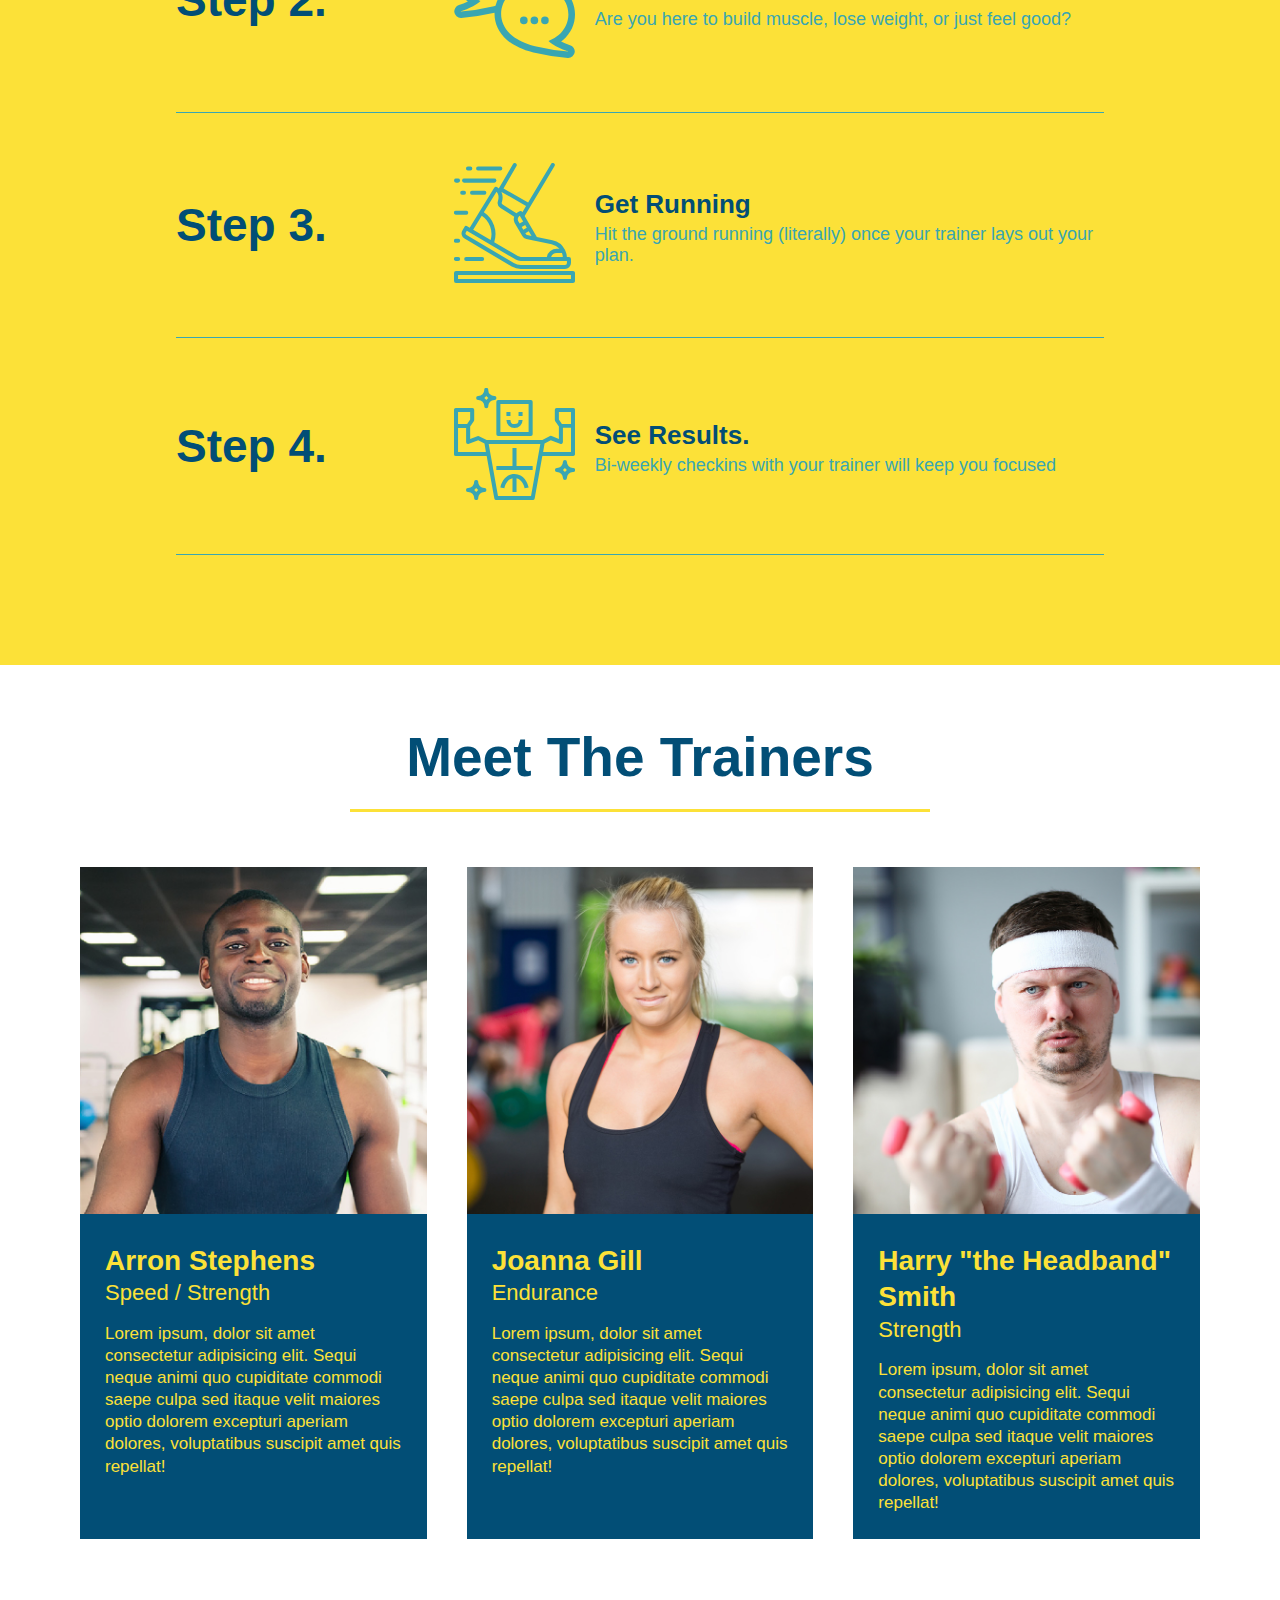
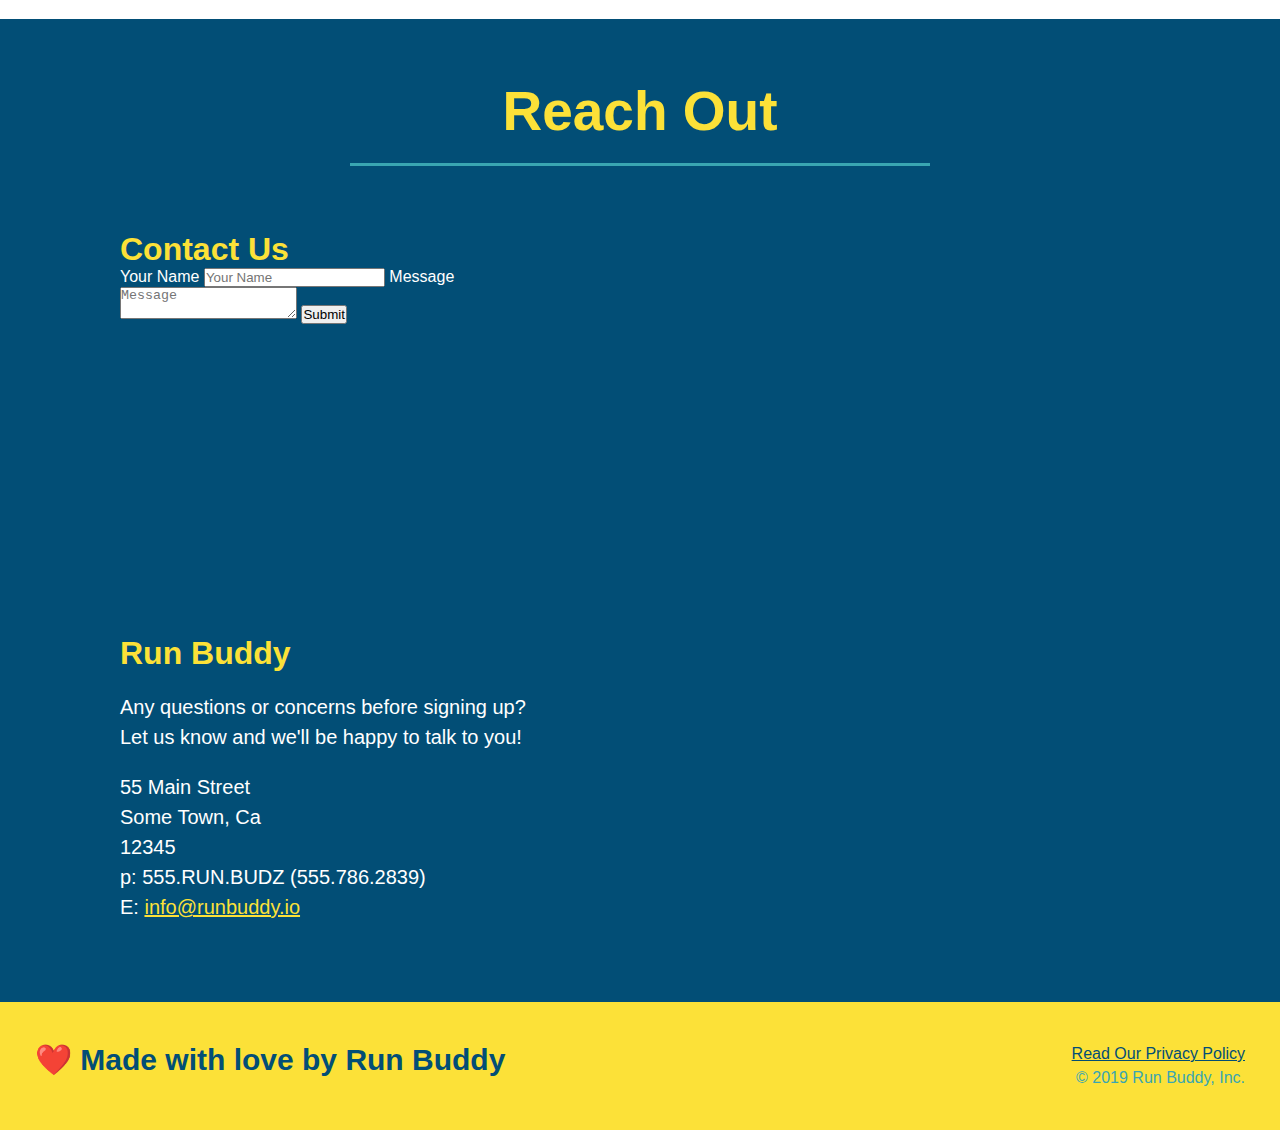
==== commit eeedf631: "add flexbook to the trainers" ====
--- a/index.html
+++ b/index.html
@@ -148,21 +148,22 @@
                 </div>
             </div>
         </div>
-        
+
     </section>
 
     <!-- "meet the trainers" section -->
-    <section id="your-trainers" class="trainers">
+    <section id="your-trainers">
     <div class="flex-row">
         <h2 class="section-title primary-border">
             Meet The Trainers
         </h2>
-    </div>    
+    </div> 
+        <div class="trainers">
             <article class="trainer">
                 <img src="./assets/images/01-05-trainers/trainer-1.jpg" alt="Arron Stephens in his workout clothes,ready to pump iron" />
-                <div class="trainer-bio text-left">
-                    <h3>Arron Stephens</h3>
-                    <h4>Speed / Strength</h4>
+                <div class="trainer-bio">
+                    <h3 class="trainer-name">Arron Stephens</h3>
+                    <h4 class="trainer-role">Speed / Strength</h4>
                     <p>
                         Lorem ipsum, dolor sit amet consectetur adipisicing elit. Sequi neque animi quo cupiditate commodi saepe culpa sed
                         itaque velit maiores optio dolorem excepturi aperiam dolores, voluptatibus suscipit amet quis repellat!
@@ -171,15 +172,17 @@
             </article>
             <!-- Second trainer bio -->
             <article class="trainer">
-                <div class="trainer-bio text-right">
-                    <h3>Joanna Gill</h3>
-                    <h4>Endurance</h4>
+                <img src="./assets/images/01-05-trainers/trainer-2.jpg" alt="Joanna Gill cooling off after a workout" />    
+                <div class="trainer-bio">
+                    <h3 class="trainer-name">Joanna Gill</h3>
+                    <h4 class="trainer-role">Endurance</h4>
                     <p>
                         Lorem ipsum, dolor sit amet consectetur adipisicing elit. Sequi neque animi quo cupiditate commodi saepe culpa sed
                         itaque velit maiores optio dolorem excepturi aperiam dolores, voluptatibus suscipit amet quis repellat! 
                     </p>
-                </div>
-                <img src="./assets/images/01-05-trainers/trainer-2.jpg" alt="Joanna Gill cooling off after a workout" />
+                
+                </div>
+                
 
             </article>
 
@@ -187,16 +190,17 @@
             <!-- third trainer bio -->
             <article class="trainer">
                 <img src="./assets/images/01-05-trainers/trainer-3.jpg" alt="Harry Smith wearing a headband and lifting comically small pink weights" />
-                <div class="trainer-bio text-left">
-                <h3>Harry "the Headband" Smith</h3>
-                <h4>Strength</h4>
-                <p>
+                <div class="trainer-bio">
+                    <h3 class="trainer-name">Harry "the Headband" Smith</h3>
+                    <h4 class="trainer-role">Strength</h4>
+                    <p>
                     Lorem ipsum, dolor sit amet consectetur adipisicing elit. Sequi neque animi quo cupiditate commodi saepe culpa sed
                     itaque velit maiores optio dolorem excepturi aperiam dolores, voluptatibus suscipit amet quis repellat!
-                </p>
+                    </p>
                 </div>
             </article>
-            
+        </div>
+
     </section>
 
      <!-- "reach out" section -->
--- a/assets/css/style.css
+++ b/assets/css/style.css
@@ -250,26 +250,31 @@
 
 
     
-
+.trainers {
+    width: 100%;
+    margin: 0 auto;
+    display: flex;
+    flex-wrap: wrap;
+    justify-content: space-around;
+  }
 
 .trainer {
-    width: 900px;
-    margin: 0 auto 30px auto;
+    
+    margin: 20px;
     background: #024e76;
     color: #fce138;
-    overflow: auto;
+    flex: 1;
 }
 
 .trainer img {
-    width: 35%;
-    float: left;
+    width: 100%;
+    
 }
 
 .trainer-bio {
-    padding: 35px;
-    float: left;
-    width: 65%;
-
+    padding: 25px;
+    
+    line-height: 1.3;
 }
 
 .text-left {
@@ -282,21 +287,21 @@
 }
 
 .trainer-bio h3 {
-    font-size: 32px;
-    margin-bottom: 8px;
+    font-size: 28px;
+    
 
 }
 
 .trainer-bio h4 {
     font-weight: lighter;
-    font-size: 26px;
-    margin-bottom: 25px;
+    font-size: 22px;
+    margin-bottom: 15px;
 
 }
 
 .trainer-bio p {
     font-size: 17px;
-    line-height: 1.3;
+    
 }
 
 /* REACH OUT STYLES START */
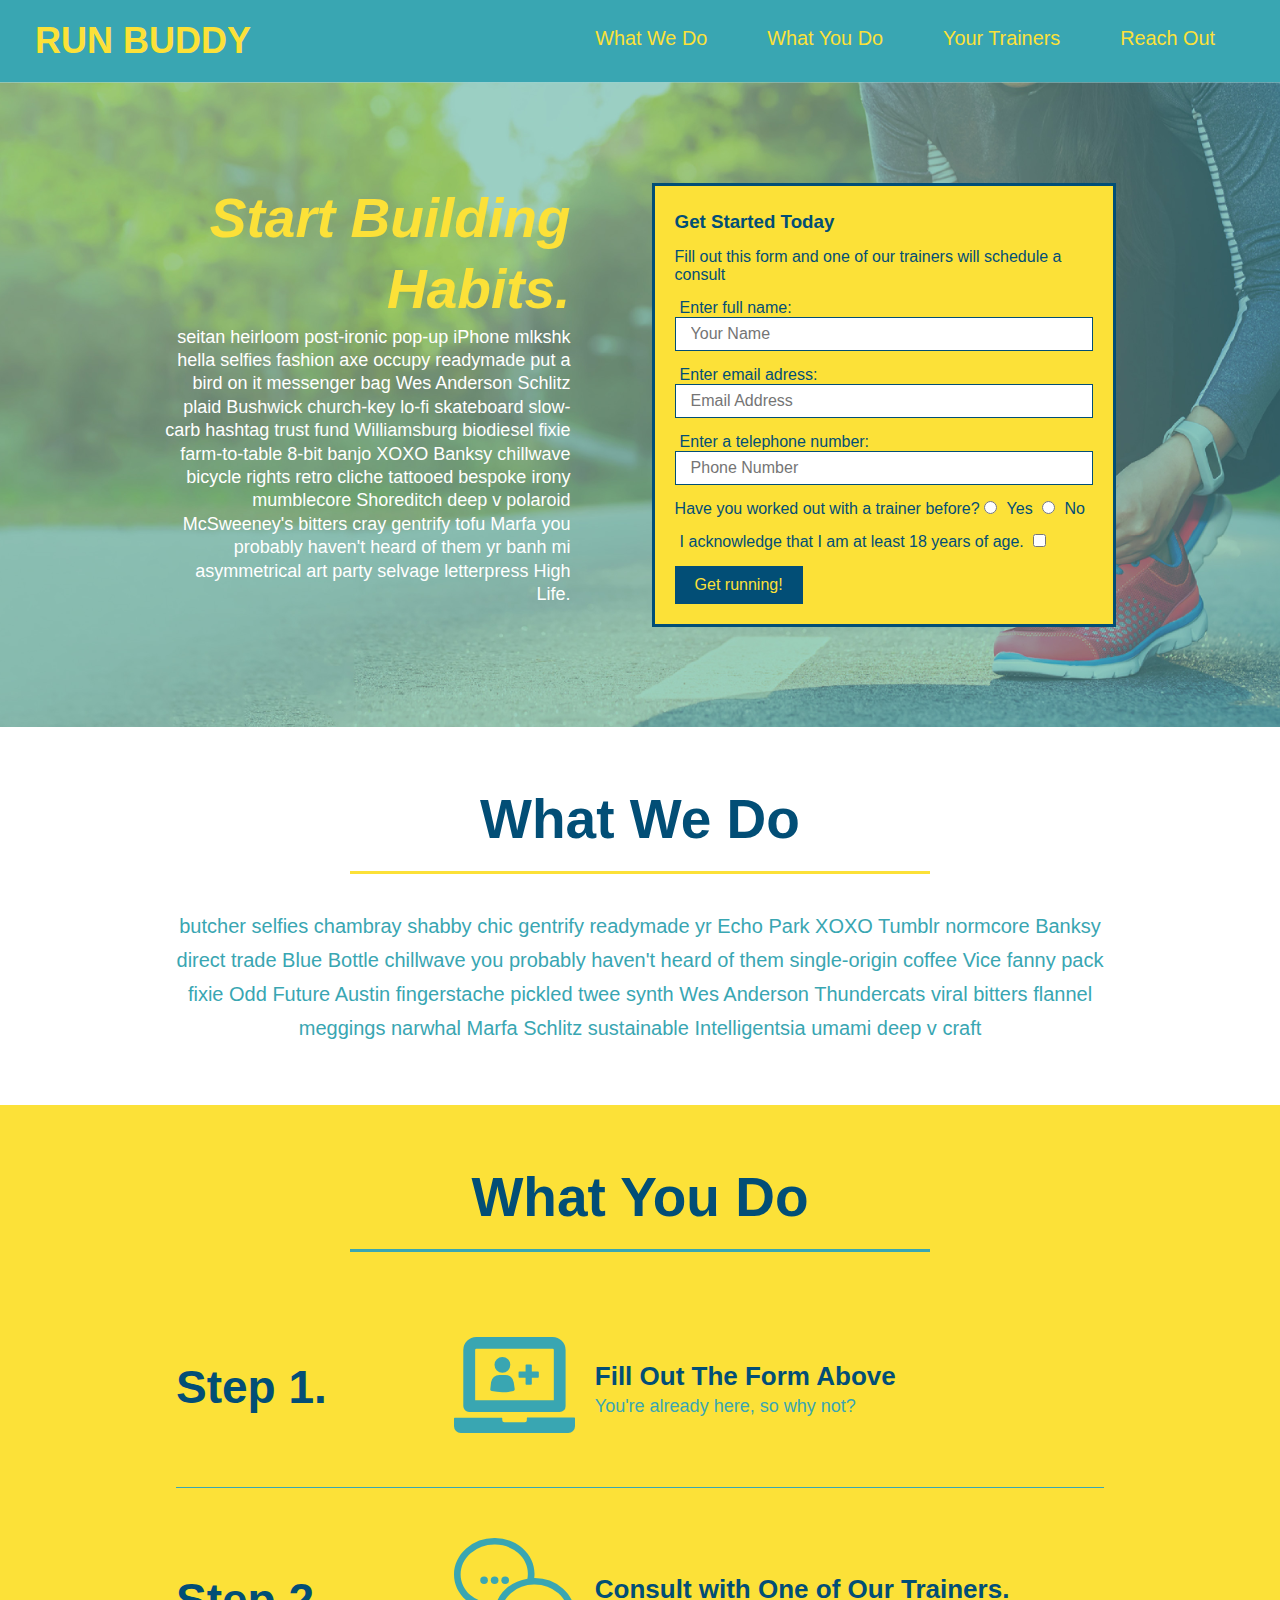
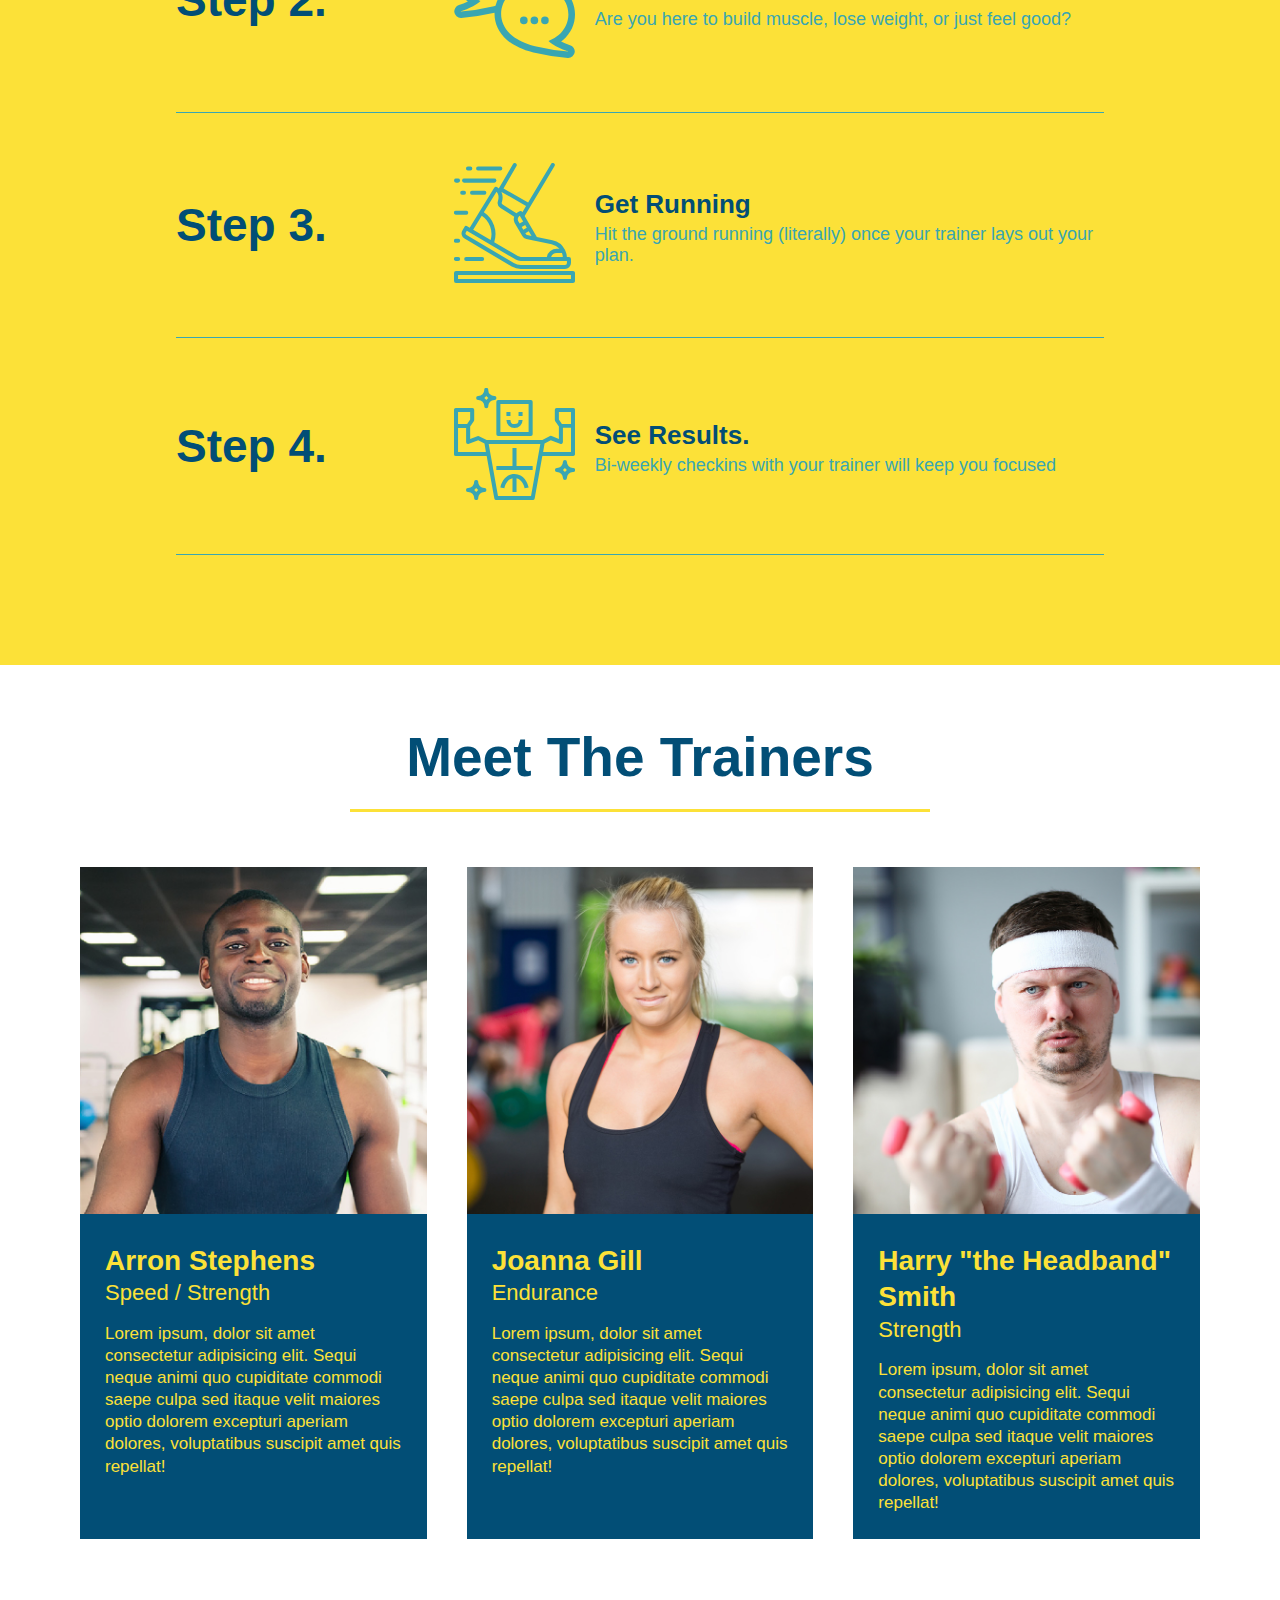
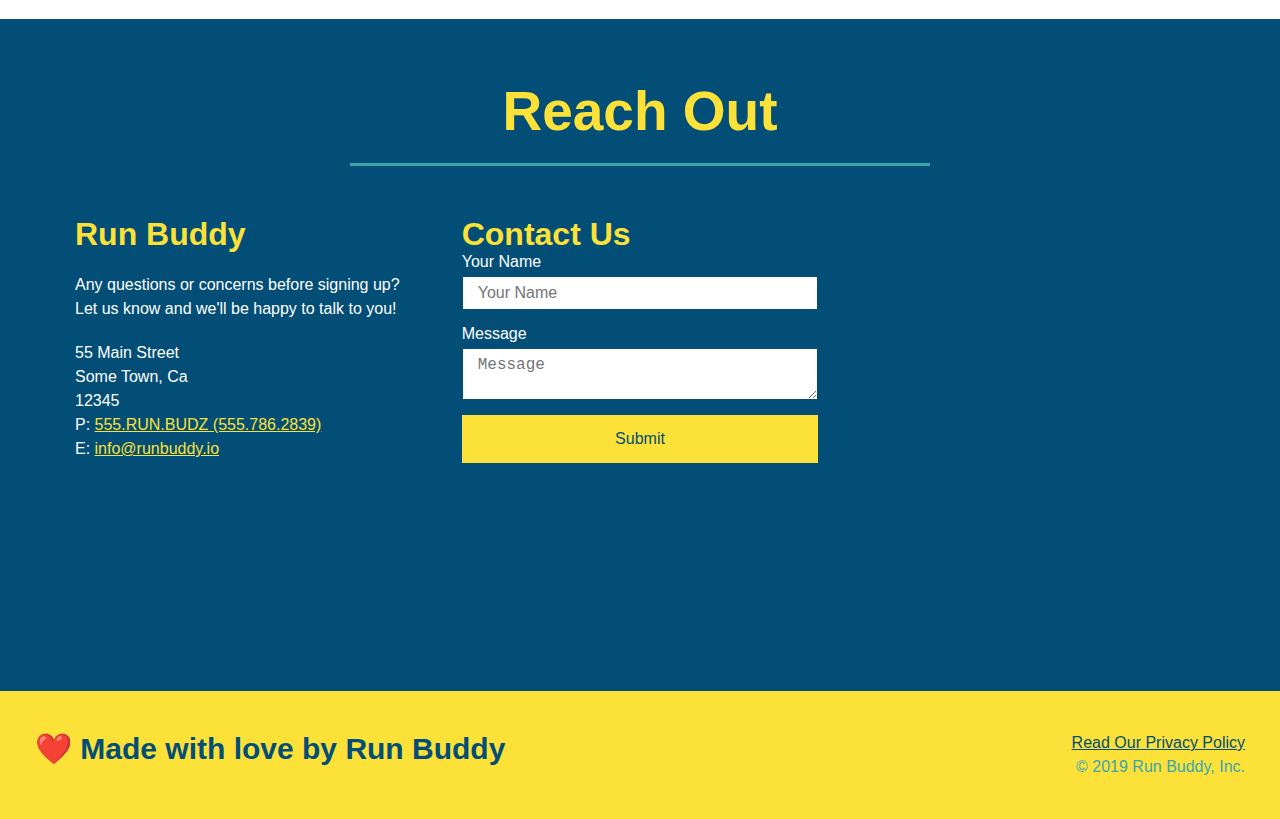
==== commit cfba4cac: "Finish Flexbox" ====
--- a/index.html
+++ b/index.html
@@ -208,39 +208,43 @@
         <div class="flex-box">
          <h2 class="section-title secondary-border">Reach Out</h2>
         </div> 
-         <div class="contact-info">
+        <div class="contact-info">
+            <div>
+              <h3>Run Buddy</h3>
+              <p>
+                Any questions or concerns before signing up?
+                <br />
+                Let us know and we'll be happy to talk to you!
+              </p>
+          
+              <address>
+                55 Main Street <br />
+                Some Town, Ca <br />
+                12345 <br />
+                P: <a href="tel:555.786.2839">555.RUN.BUDZ (555.786.2839)</a><br />
+                E: <a href="mailto://info@runbuddy.io">info@runbuddy.io</a>
+              </address>
+          
+            </div>
+          
             <div class="contact-form">
-                <h3>Contact Us</h3>
-                <form>
-                   <label for="contact-name">Your Name</label>
-                   <input type="text" id="contact-name" placeholder="Your Name" />
-              
-                   <label for="contact-message">Message</label>
-                   <textarea id="contact-message" placeholder="Message"></textarea>
-              
-                   <button type="submit">Submit</button>
-                  </form>
-              </div>
-            <iframe 
-                    src="https://www.google.com/maps/embed?pb=!1m18!1m12!1m3!1d3231.9313951629097!2d-79.04842018440503!3d35.89969588014404!2m3!1f0!2f0!3f0!3m2!1i1024!2i768!4f13.1!3m3!1m2!1s0x89acc2f24a29a61f%3A0x49b5fb922dedc9bc!2sUNC%20Kenan-Flagler%20Business%20School!5e0!3m2!1sen!2sus!4v1633542784890!5m2!1sen!2sus" 
-                    width="400" height="400" style="border:0;" allowfullscreen="" loading="lazy">
-            </iframe>
-            <div>
-                <h3>Run Buddy</h3>
-                <p>
-                    Any questions or concerns before signing up?
-                    <br />
-                    Let us know and we'll be happy to talk to you!
-                </p>
-                <address>
-                    55 Main Street <br/>
-                    Some Town, Ca <br/>
-                    12345<br />
-                    p: 555.RUN.BUDZ (555.786.2839)<br/>
-                    E: <a href="mailto:info@runbuddy.io">info@runbuddy.io</a>
-                </address>
-             </div>
-        </div>
+              <h3>Contact Us</h3>
+              <form>
+                <label for="contact-name">Your Name</label>
+                <input type="text" id="contact-name" placeholder="Your Name" />
+          
+                <label for="contact-message">Message</label>
+                <textarea id="contact-message" placeholder="Message"></textarea>
+          
+                <button type="submit">Submit</button>
+              </form>
+            </div>
+          
+            <iframe
+              src="https://www.google.com/maps/embed?pb=!1m14!1m12!1m3!1d12182.30520634488!2d-74.0652613!3d40.2407219!2m3!1f0!2f0!3f0!3m2!1i1024!2i768!4f13.1!5e0!3m2!1sen!2sus!4v1561060983193!5m2!1sen!2sus"
+              frameborder="0" style="border:0" allowfullscreen></iframe>
+          
+          </div>
      </section>
 
      <!-- footer -->
--- a/assets/css/style.css
+++ b/assets/css/style.css
@@ -311,23 +311,51 @@
     background: #024e76;
 }
 
+.contact-info {
+    display: flex;
+    justify-content: space-between;
+    flex-wrap: wrap;
+}
+
+.contact-info > * {
+    flex: 1;
+    margin: 15px;
+}
 .contact h2 {
     color: #fce138;
 }
 
 .contact-info iframe {
-    width: 400px;
+    
     height: 400px;
 }
 
 
 .contact-info div {
-    width: 410px;
-    display: inline-block;
-    vertical-align: top;
-    text-align: left;
-    margin: 30px 0 0 60px;
+    
     color: white;
+}
+
+.contact-form input, .contact-form textarea {
+    border: 1px solid #024e76;
+    display: block;
+    padding: 7px 15px;
+    font-size: 16px;
+    color: #024e76;
+    width: 100%;
+    margin-bottom: 15px;
+    margin-top: 5px;
+}
+
+.contact-form button {
+    width: 100%;
+    border: none;
+    background: #fce138;
+    color: #024e76;
+    text-align: center;
+    padding: 15px 0;
+    font-size: 16px;
+
 }
 
 .contact-info h3 {
@@ -339,7 +367,7 @@
 .contact-info p, .contact-info address {
     margin: 20px 0;
     line-height: 1.5;
-    font-size: 20px;
+    font-size: 16px;
     font-style: normal;
 }
 
@@ -352,4 +380,5 @@
     display: flex;
 }
 
+
 /* REACH OUT STYLE ENDS */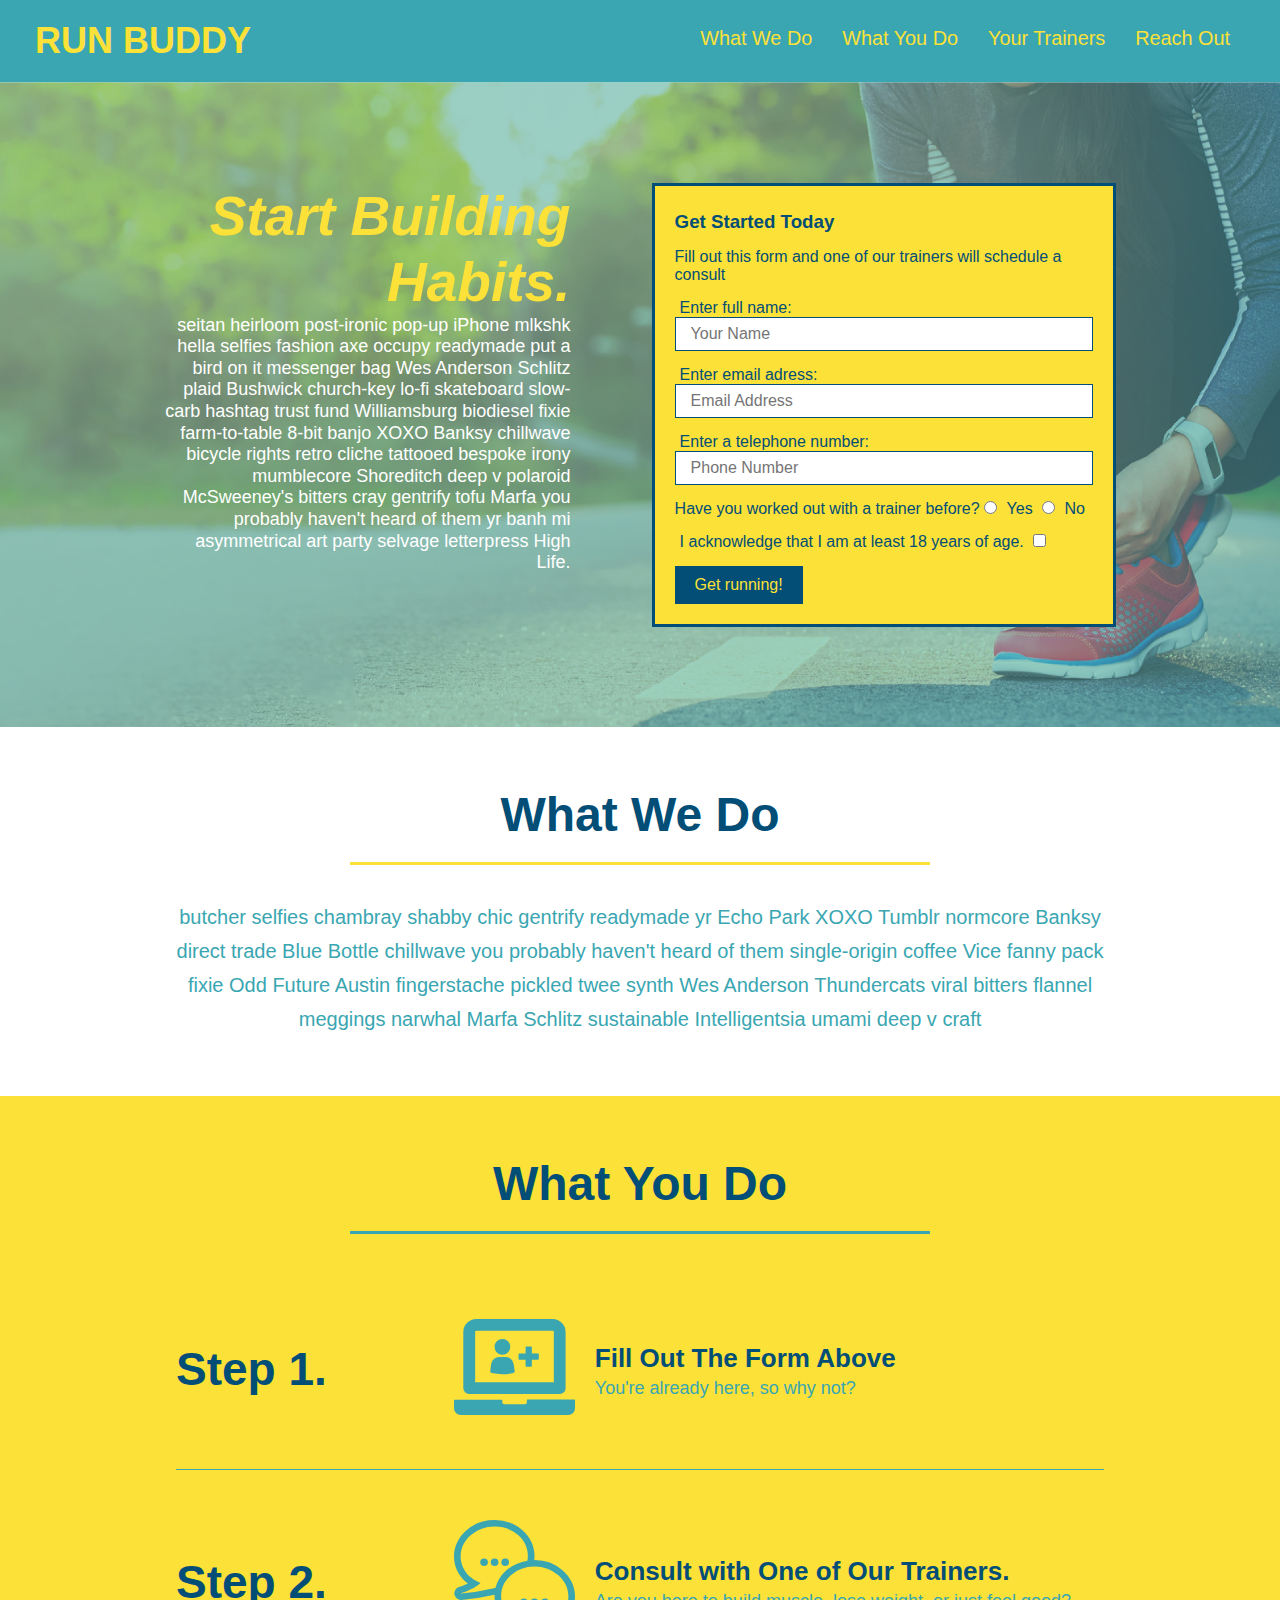
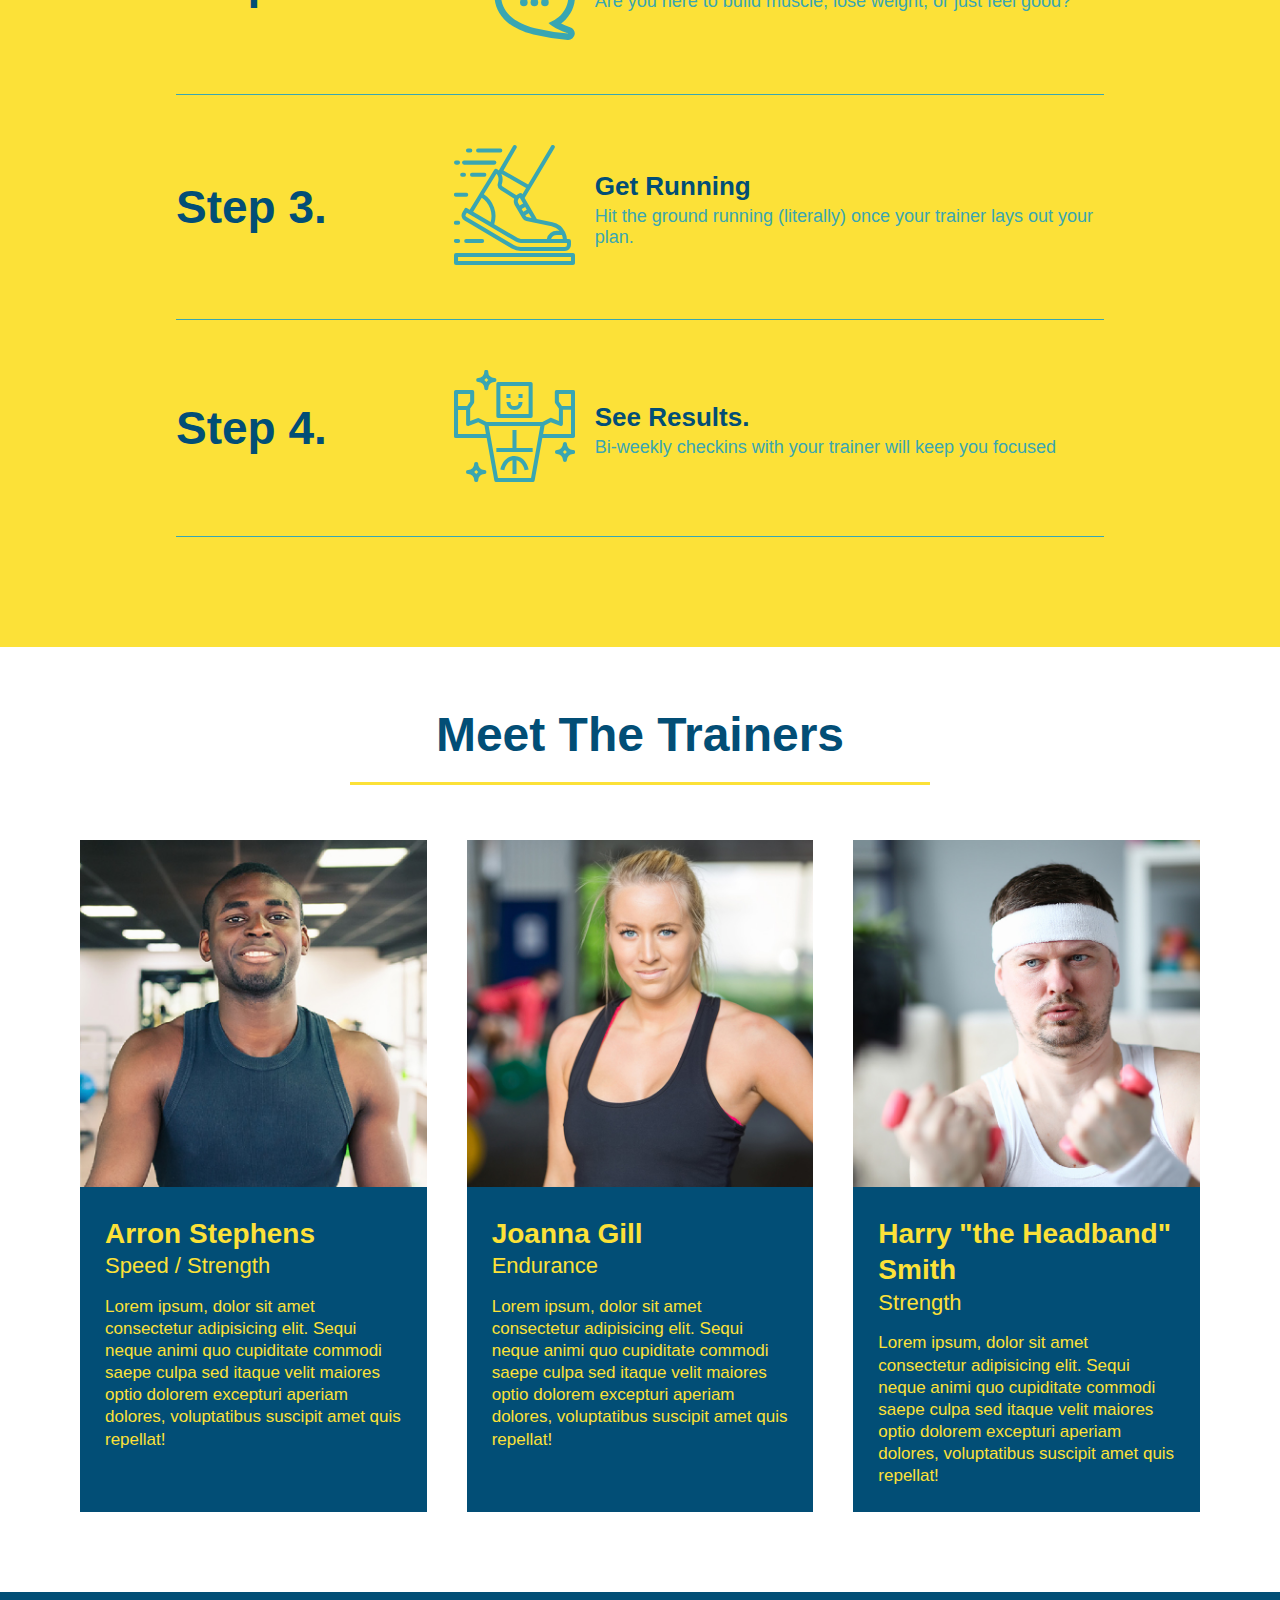
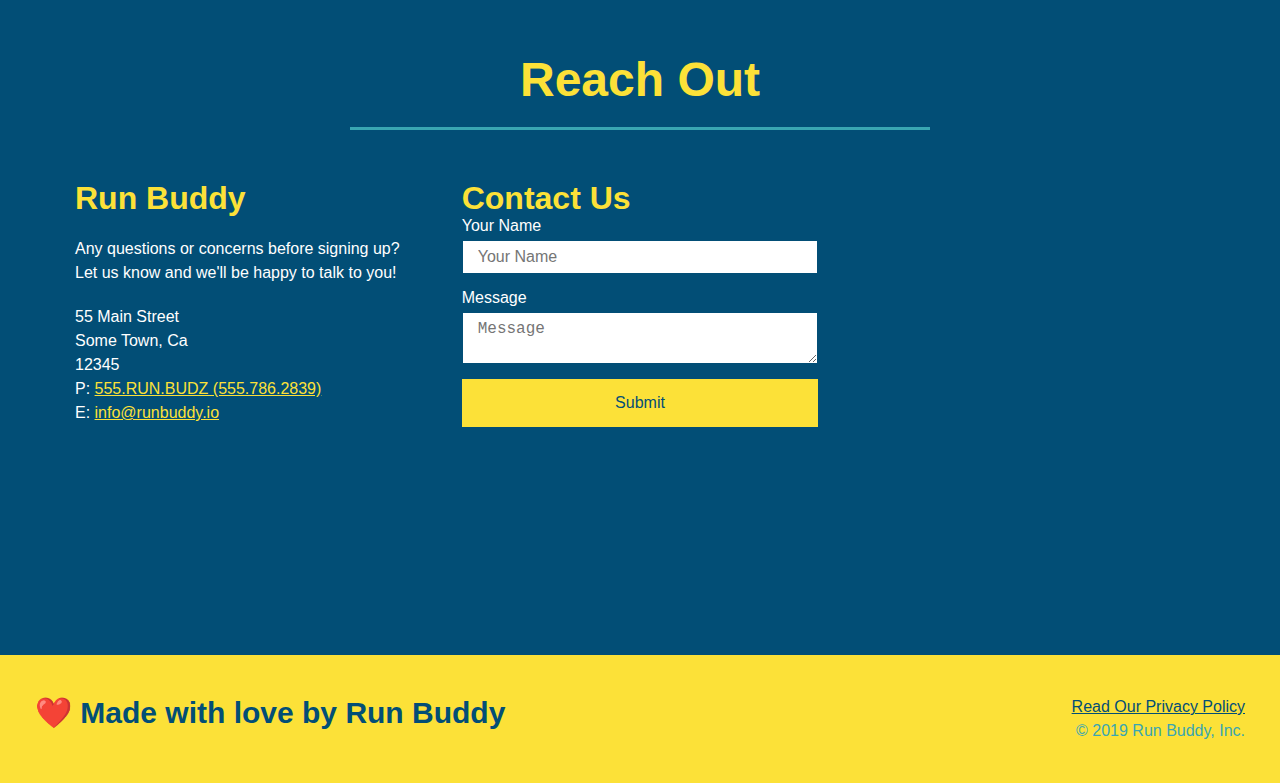
==== commit 3a9d6d01: "Media Queries" ====
--- a/index.html
+++ b/index.html
@@ -6,6 +6,7 @@
      
     <!-- navigation -->
     <header>
+        <meta name="viewport" content="width=device-width, initial-scale=1.0" />
     <link rel="stylesheet" href="./assets/css/style.css" />
     <meta charset="UTF-8" />
         <title>Run Buddy</title>
--- a/assets/css/style.css
+++ b/assets/css/style.css
@@ -41,7 +41,7 @@
 } 
 
 header nav ul li a {
-    margin: 0 30px;
+    padding: 10px 15px;
     font-weight: ligher;
     font-size: 1.55vw;
 }
@@ -85,7 +85,7 @@
 /* Hero style Start */
 .hero {
     background-image: url("../images/hero-bg.jpg");
-    
+    align-items: flex-start;
     background-size: cover;
     background-position: center;
     
@@ -101,7 +101,7 @@
     margin: 3.5%;
     color: #fff;
     font-size: 18px;
-    line-height: 1.3;
+    line-height: 1.2;
 }
 
 .hero-cta h2 {
@@ -176,7 +176,7 @@
 
 
 .section-title {
-    font-size: 55px;
+    font-size: 48px;
     color: #024e76;
     padding-bottom: 20px;
     text-align: center;
@@ -381,4 +381,115 @@
 }
 
 
-/* REACH OUT STYLE ENDS */+/* REACH OUT STYLE ENDS */
+
+
+/* dummy code for MEDIA QUARY*/
+
+/* Media query for smaller desktop screens and smaller */
+@media screen and (max-width: 980px) {
+    header {
+        padding-bottom: 0;
+        justify-content: center;
+    }
+
+    header h1 {
+        width: 100%;
+        text-align: center;
+
+    }
+
+    header nav ul {
+        margin-top: 20px;
+        width: 100%;
+        justify-content: center;
+    }
+
+    header nav ul li a {
+        font-size: 20px;
+    }
+
+    footer h2, footer div {
+        text-align: center;
+        width: 100%;
+    }
+
+    .hero-cta, .hero-form {
+        width: 100%;
+    }
+
+    .hero-cta {
+        text-align: center;
+    }
+    .section-title {
+        width: 80%;
+    }
+      
+    .trainer {
+        flex: 0 70%;
+    }
+      
+    .contact-info iframe{
+        flex: 1 100%;
+    }
+}
+
+/* Media query for tablets and smaller */
+@media screen and (max-width: 768px) {
+    section {
+        padding: 30px 15px,
+    }
+
+    .step h3 {
+        flex: 1 100%;
+        text-align: center;
+    }
+    
+    .step-info {
+        flex: 2 100%;
+        text-align: center;
+        justify-content: center;
+    }
+    .step-img {
+        flex: 0 32%;
+        margin-right: 0;
+        margin-top: 15px;
+        margin-bottom: 15px;
+    }
+    
+    .step-text {
+        flex: 100%;  
+    }    
+    
+}
+
+/* Media query for mobile phones and smaller */
+@media screen and (max-width: 575px) {
+    .hero-form button {
+        width: 100%;
+    }
+    
+    .section-title {
+        width: 95%;
+    }
+    
+    .intro p {
+        width: 100%;
+    }
+    
+    .trainer {
+        flex: 0 100%;
+    }
+    
+    .contact-info {
+        text-align: center;
+    }
+    
+    .contact-info > * {
+        flex: 0 100%;
+    }
+    
+    .contact-form {
+        order: 3;
+    }
+}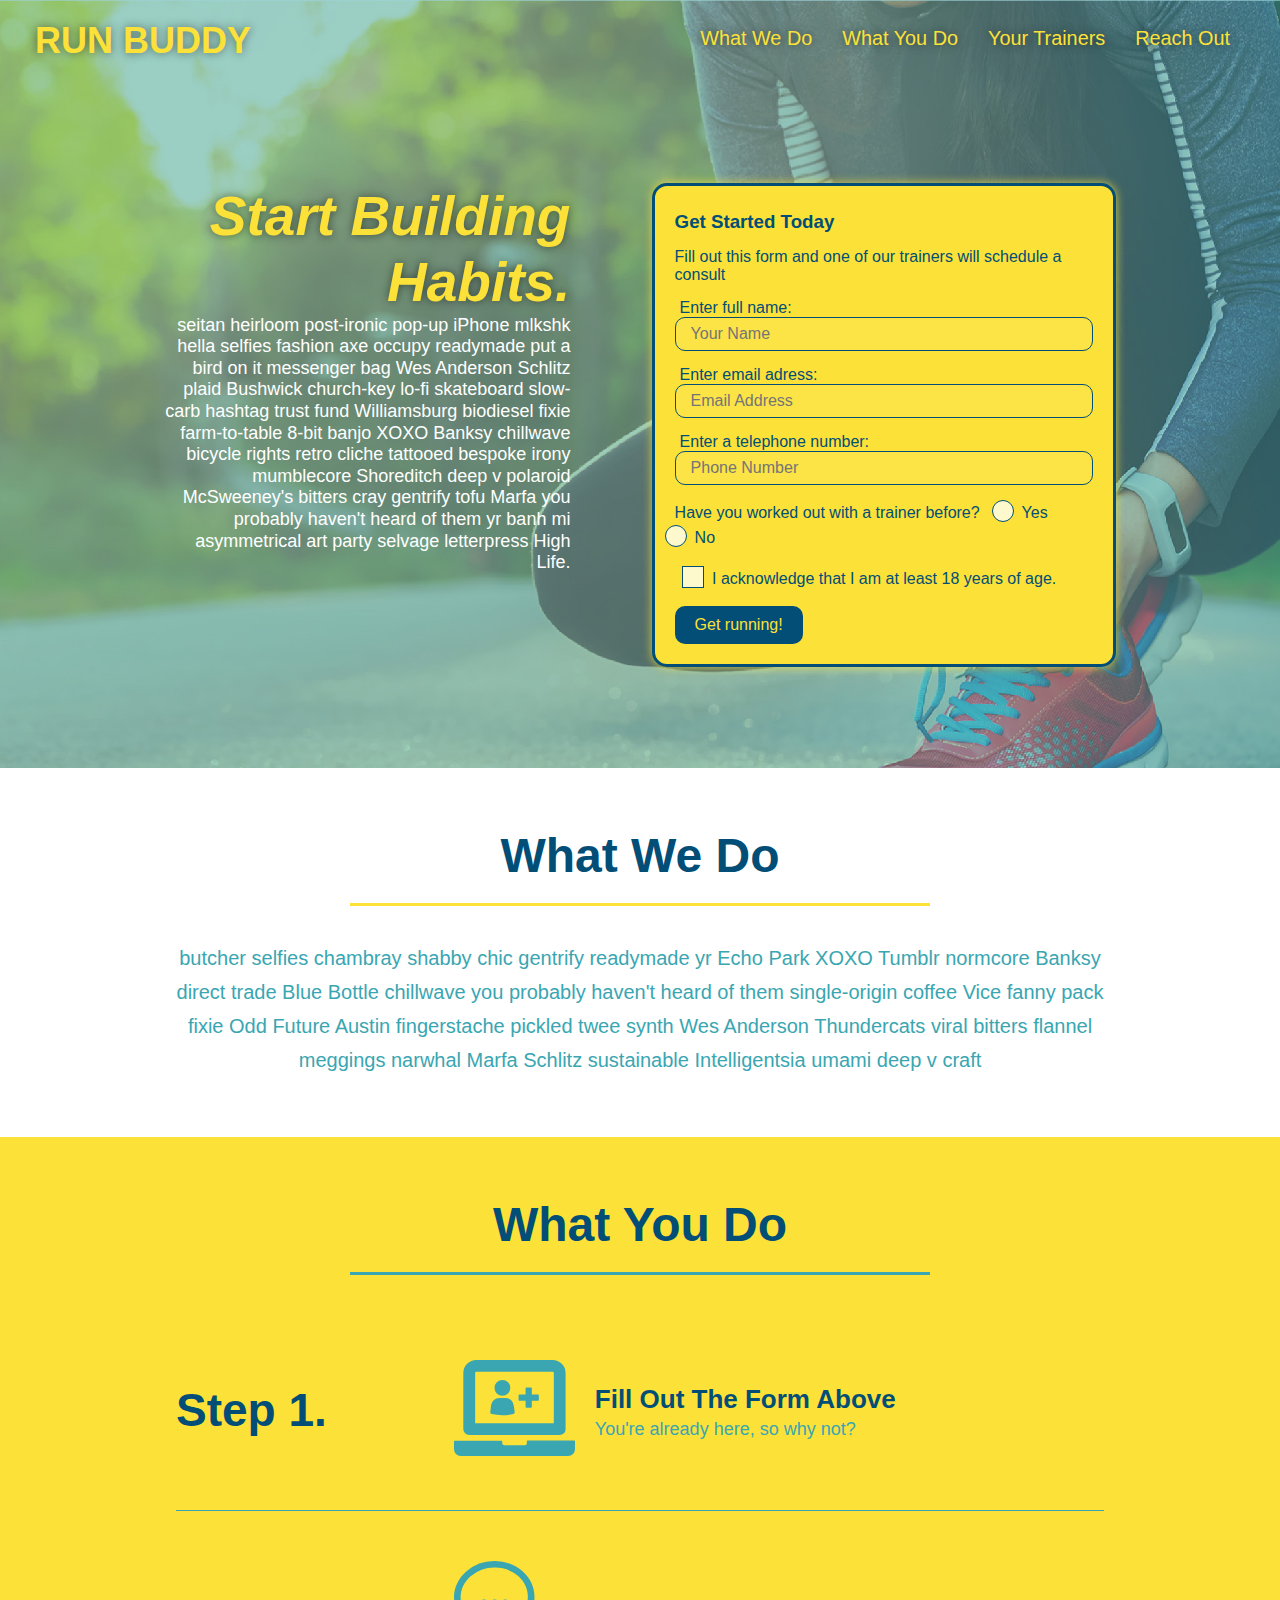
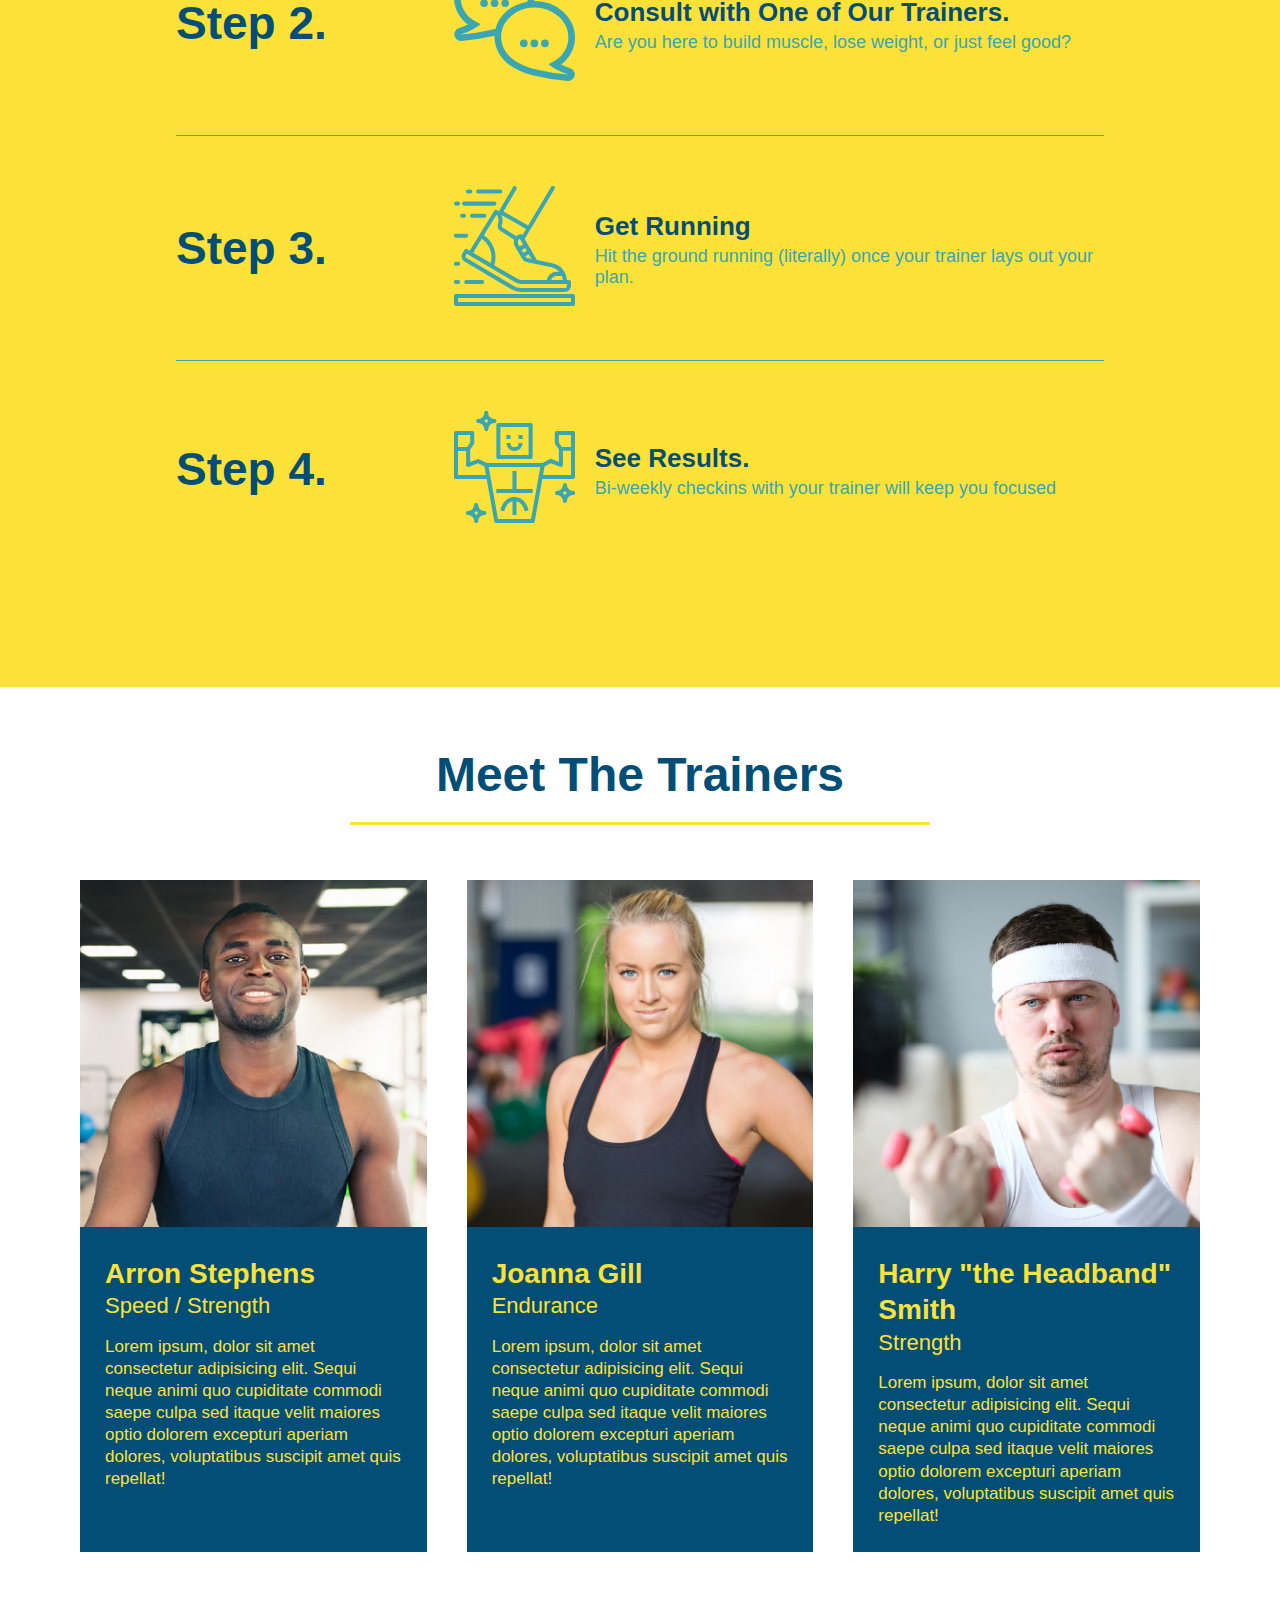
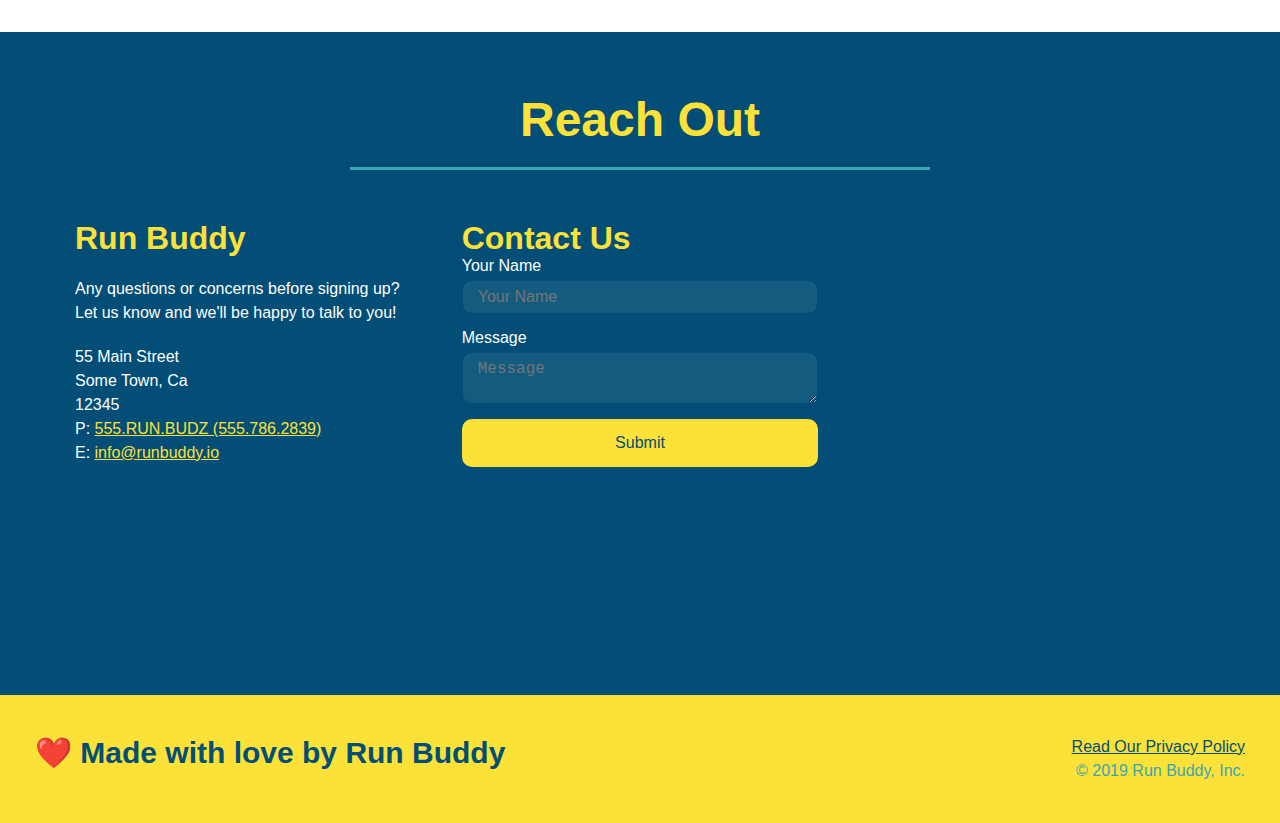
==== commit 1686c18e: "final css touches" ====
--- a/index.html
+++ b/index.html
@@ -56,16 +56,20 @@
             <input type="tel" placeholder="Phone Number" name="phone" id="phone" class="form-input">
             <p>
                 Have you worked out with a trainer before?
-                <input type="radio" name="trainer-confirm" id="trainer-yes" />
-                <label for="trainer-yes">Yes</label>
-                <input type="radio" name="trainer-confirm" id="trainer-no" />
-                <label for="trainer-no">No</label>
+                <span class="radio-wrapper">
+                  <input type="radio" name="trainer-confirm" id="trainer-yes" />
+                  <label for="trainer-yes">Yes</label>
+                </span>
+                <span class="radio-wrapper">
+                  <input type="radio" name="trainer-confirm" id="trainer-no" />
+                  <label for="trainer-no">No</label>
+                </span>
             </p>
             <p>
-                <label for="checkbox" >
-                    I acknowledge that I am at least 18 years of age.
-                </label>
-                <input type="checkbox" name="age-confirm" id="checkbox" />
+                <span class="checkbox-wrapper">
+                  <input type="checkbox" name="age-confirm" id="checkbox" />
+                  <label for="checkbox">I acknowledge that I am at least 18 years of age.</label>
+                </span>
             </p>
             <button type="submit">
                 Get running!
--- a/assets/css/style.css
+++ b/assets/css/style.css
@@ -1,30 +1,50 @@
+:root {
+    --primary-color: #fce138;
+    --secondary-color: #024e76;
+    --tertiary-color: #39a6b2;
+}
+
 body {
     /* more on this crazy alphanumerical value in a min! */
-    color: #39a6b2;
+    color: var(--tertiary-color);
     font-family: Arial, Helvetica, sans-serif;   
 }
-
+div {
+--favorite-color: blue
+color: var(--favorite-color);
+box-shadow: 5px 5px 10px var(--favorite-color);
+}
 /* apply styles to <header> */
 header {
     padding: 20px 35px;
-    background-color: #39a6b2;
+    background-color: var(--tertiary-color);
     display: flex;
     justify-content: space-between;
     flex-wrap: wrap;
+    position: -webkit-sticky;
+    position: sticky;
+    top: 0;
+    background-image: url("../images/hero-bg.jpg");
+    background-size: cover;
+    background-position: center;
+    background-attachment: fixed;
+    background-position: 80%;
+    z-index: 9999;
 }
 
 
 header h1 {
     font-weight: bold;
     font-size: 36px;
-    color: #fce138;
+    color: var(--primary-color);
     margin: 0;
+    text-shadow: 0 0 10px rgba(0, 0, 0, 0.5);
     
     
 }
 
 header a {
-    color: #fce138;
+    color: var(--primary-color);
     text-decoration: none;
 }
 
@@ -44,6 +64,14 @@
     padding: 10px 15px;
     font-weight: ligher;
     font-size: 1.55vw;
+    text-shadow: 0 0 10px rgba(0, 0, 0, 0.5);
+}
+
+header nav ul li a:hover {
+    background: var(--primary-color);
+    color: #024e76;
+    border-radius: 15px;
+    text-shadow: none;
 }
 
 /*telling every element not to have a margin or border */
@@ -54,7 +82,7 @@
 }
 
 footer {
-    background: #fce138;
+    background:var(--primary-color);
     width: 100%;
     padding: 40px 35px;
     display: flex;
@@ -63,7 +91,7 @@
 }
 
 footer h2 {
-    color: #024e76;
+    color: var(--secondary-color);
     font-size: 30px;
     margin: 0;
 }
@@ -74,7 +102,7 @@
 }
 
 footer a {
-    color: #024e76;
+    color: var(--secondary-color);
 }
 
 section {
@@ -88,11 +116,11 @@
     align-items: flex-start;
     background-size: cover;
     background-position: center;
-    
     display: flex;
     justify-content: center;
     flex-wrap: wrap;
-
+    background-attachment: fixed;
+    background-position: 80%;
 }
 
 .hero-cta {
@@ -107,16 +135,19 @@
 .hero-cta h2 {
     font-style: italic;
     font-size: 55px;
-    color: #fce138;
+    color: var(--primary-color);
+    text-shadow: 0 0 10px rgba(0, 0, 0, 0.5);
   }
 
 .hero-form {
-    background-color: #fce138;
+    background-color: var(--primary-color);
     padding: 20px;
     width: 40%;
-    color: #024e76;
-    border: solid 3px #024e76;
+    color: var(--secondary-color);
+    border: solid 3px var(--secondary-color);
     margin: 3.5%;
+    box-shadow: 0 0 10px rgba(252, 225, 56, 0.8);
+    border-radius: 15px;
     
 
 }
@@ -137,6 +168,12 @@
     color: #024e76;
     width: 100%;
     margin-bottom: 15px;
+    border-radius: 10px;
+    background-color: rgba(255, 255, 255, .075);
+}
+.form-input:focus {
+    background-color: rgba(255,255,255, 1);
+    outline: none;
 }
 
 .hero-form label {
@@ -145,14 +182,77 @@
 }
 
 .hero-form button {
-    color: #fce138;
-    background-color: #024e76;
+    color: var(--primary-color);
+    background-color: var(--secondary-color);
     border: none;
     padding: 10px 20px;
     font-size: 16px;
-
-}
-
+    border-radius: 10px;
+}
+.hero-form button:hover {
+    background-color: var(--tertiary-color);  
+}
+
+.checkbox-wrapper input, .radio-wrapper input {
+    opacity: 0;
+}
+
+.checkbox-wrapper label, .radio-wrapper label {
+    position: relative;
+    left: 10px;
+    margin: 10px;
+    line-height: 1.6;
+}
+
+.checkbox-wrapper label::before, .radio-wrapper label::before {
+    content: "";
+    height: 20px;
+    width: 20px;
+    background: rgba(255, 255, 255, 0.75);  
+    border: 1px solid var(--secondary-color);  
+    position: absolute;
+    top: -4px;
+    left: -30px;
+}
+
+.radio-wrapper label::before {
+    border-radius: 50%;
+}
+
+.radio-wrapper label::after {
+    content: "";
+    width: 20px;
+    height: 20px;
+    border-radius: 50%;
+    background: var(--secondary-color);
+    position: absolute;
+    left: -29px;
+    top: -3px;
+    background-image: radial-gradient(circle, #29a6b2, #024e76);
+}
+
+  
+.checkbox-wrapper label::after {
+    content: "";
+    height: 6px;
+    width: 14px;
+    border-left: 2px solid var(--secondary-color);
+    border-bottom: 2px solid var(--secondary-color);
+    position: absolute;
+    left: -26px;
+    top: 1px;
+    transform: rotate(-58deg);
+}
+
+.checkbox-wrapper input + label::after, 
+.radio-wrapper input + label::after {
+  content: none;
+}
+
+.checkbox-wrapper input:checked + label::after, 
+.radio-wrapper input:checked + label::after {
+  content: "";
+}
 /* Hero stlyes end */
 
 
@@ -161,7 +261,7 @@
 
 .intro p {
     line-height: 1.7;
-    color: #39a6b2;
+    color: var(--tertiary-color);
     width: 80%;
     font-size: 20px;
     margin: 0 auto;
@@ -169,38 +269,34 @@
 }
 
 .steps {
-    
-    background: #fce138
+    background: var(--primary-color);
 }
 
 
 
 .section-title {
     font-size: 48px;
-    color: #024e76;
+    color: var(--secondary-color);
     padding-bottom: 20px;
     text-align: center;
     margin: 0 auto 35px auto;
     width: 50%;
-    
-    
-    
     border-bottom: 3px solid;
-  }
+}
   
-  .primary-border {
-    border-color: #fce138;
-  }
+.primary-border {
+    border-color: var(--primary-color);
+}
   
-  .secondary-border {
-    border-color: #39a6b2;
+.secondary-border {
+    border-color: var(--tertiary-color);
 }
 
 .step {
   margin: 50px auto;
   padding-bottom: 50px;
   width: 80%;
-  border-bottom: 1px solid #39a6b2;
+  
   display: flex;
   flex-wrap: wrap;
   align-items: center;
@@ -209,6 +305,10 @@
 
 }
 
+.step:not(:last-child) {
+    border-bottom: 1px solid var(--tertiary-color);
+}
+
 .step-text {
     flex: 12;
 }
@@ -223,7 +323,7 @@
 }
 
 .step h3 {
-  color: #024e76;
+  color: var(--secondary-color);
   font-size: 46px;
   flex: 1 30%;
 
@@ -238,14 +338,14 @@
 }
 
 .step-text p {
-  color: #39a6b2;
+  color: var(--tertiary-color);
   font-size: 18px;
 }
 
 .step-text h4 {
     font-size: 26px;
     line-height: 1.5;
-    color: #024e76;
+    color: var(--secondary-color);
 }
 
 
@@ -261,8 +361,8 @@
 .trainer {
     
     margin: 20px;
-    background: #024e76;
-    color: #fce138;
+    background: var(--secondary-color);
+    color: var(--primary-color);
     flex: 1;
 }
 
@@ -308,7 +408,7 @@
 
 .contact {
     
-    background: #024e76;
+    background: var(--secondary-color);
 }
 
 .contact-info {
@@ -322,7 +422,7 @@
     margin: 15px;
 }
 .contact h2 {
-    color: #fce138;
+    color: var(--primary-color);
 }
 
 .contact-info iframe {
@@ -337,29 +437,41 @@
 }
 
 .contact-form input, .contact-form textarea {
-    border: 1px solid #024e76;
+    border: 1px solid var(--secondary-color);
     display: block;
     padding: 7px 15px;
     font-size: 16px;
-    color: #024e76;
+    color: var(--secondary-color);
     width: 100%;
     margin-bottom: 15px;
     margin-top: 5px;
+    border-radius: 10px;
+    background-color: rgba(255, 255, 255, .075);
+}
+.contact-form input:focus, .contact-form textarea:focus {
+    background-color: rgba(255,255,255, 1);
+    outline: none;
 }
 
 .contact-form button {
     width: 100%;
     border: none;
-    background: #fce138;
-    color: #024e76;
+    background: var(--primary-color);
+    color: var(--secondary-color);
     text-align: center;
     padding: 15px 0;
     font-size: 16px;
-
+    border-radius: 10px;
+
+}
+
+.contact-form button:hover {
+    color: var(--primary-color);
+    background: var(--tertiary-color);
 }
 
 .contact-info h3 {
-    color: #fce138;
+    color: var(--primary-color);
     font-size: 32px;
 
 }
@@ -372,7 +484,7 @@
 }
 
 .contact-info a {
-    color: #fce138;
+    color: var(--primary-color);
 
 }
 
@@ -391,6 +503,7 @@
     header {
         padding-bottom: 0;
         justify-content: center;
+        position: relative;
     }
 
     header h1 {
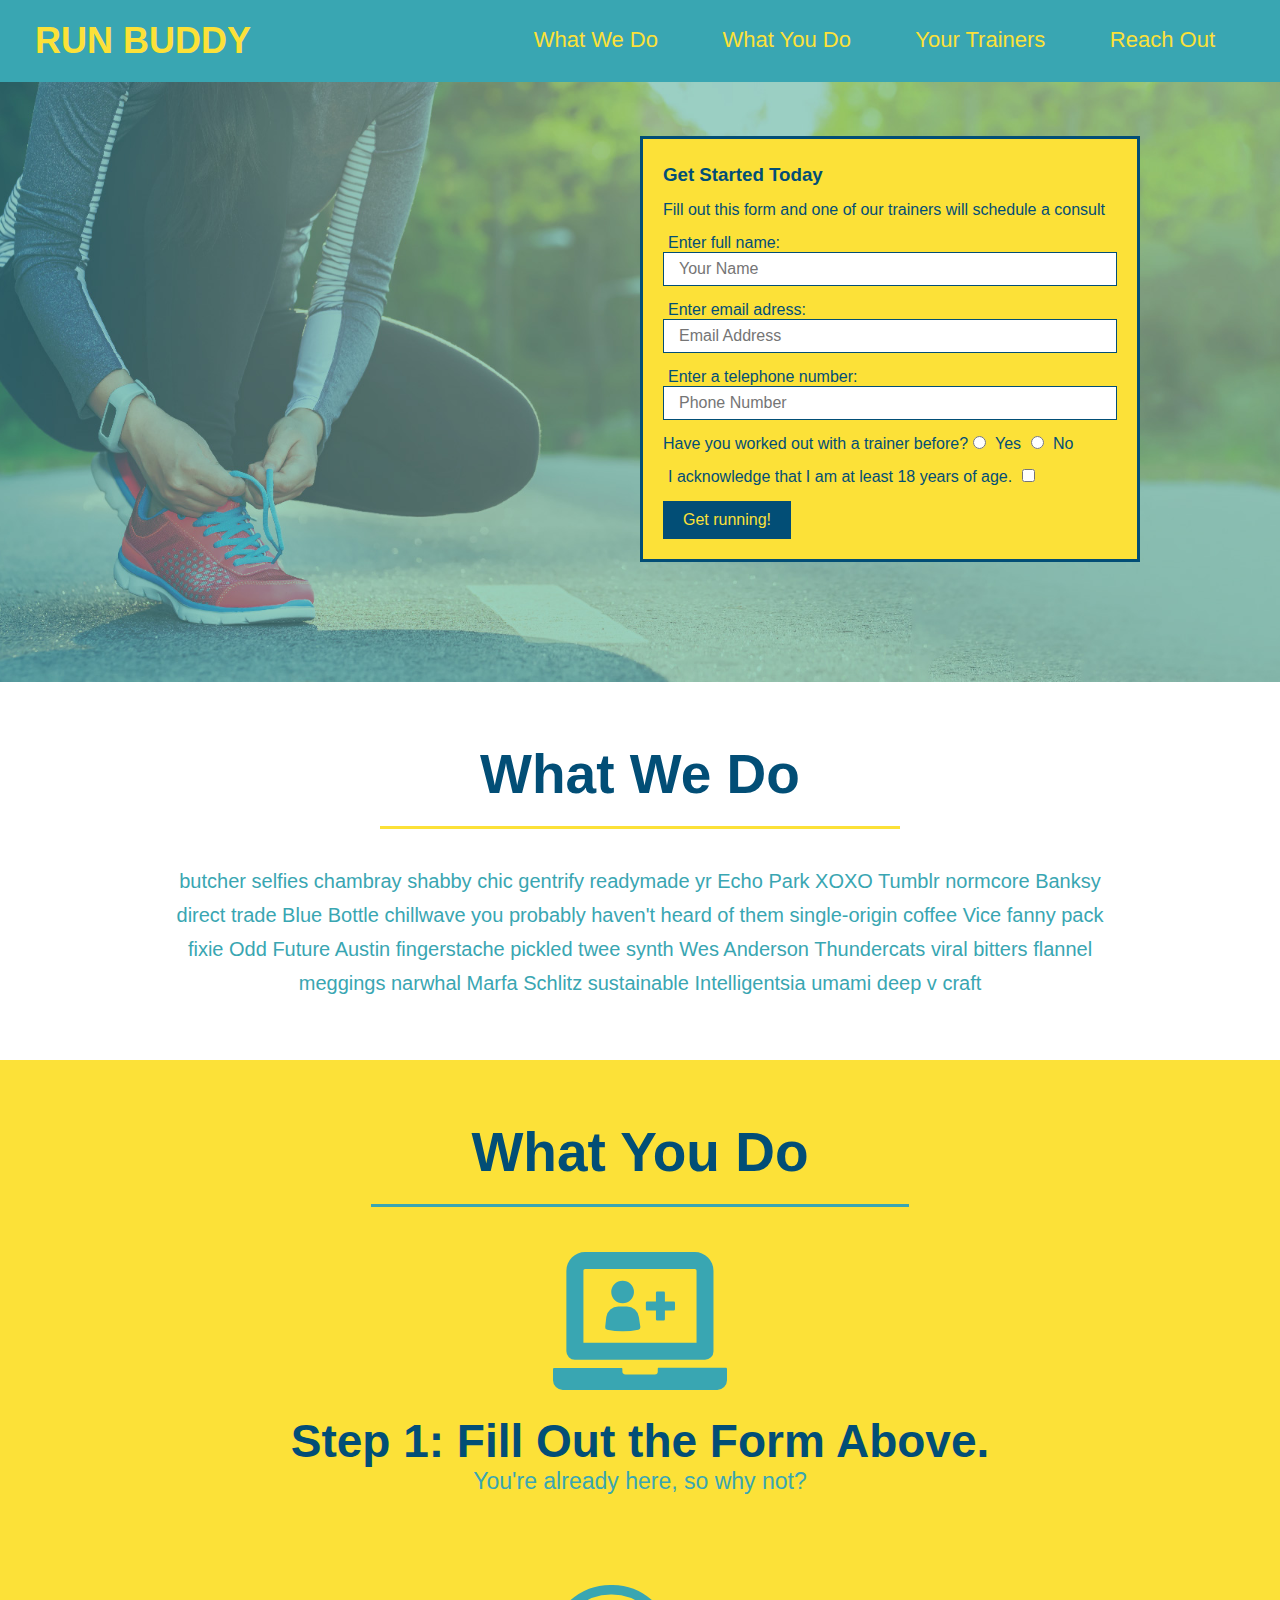
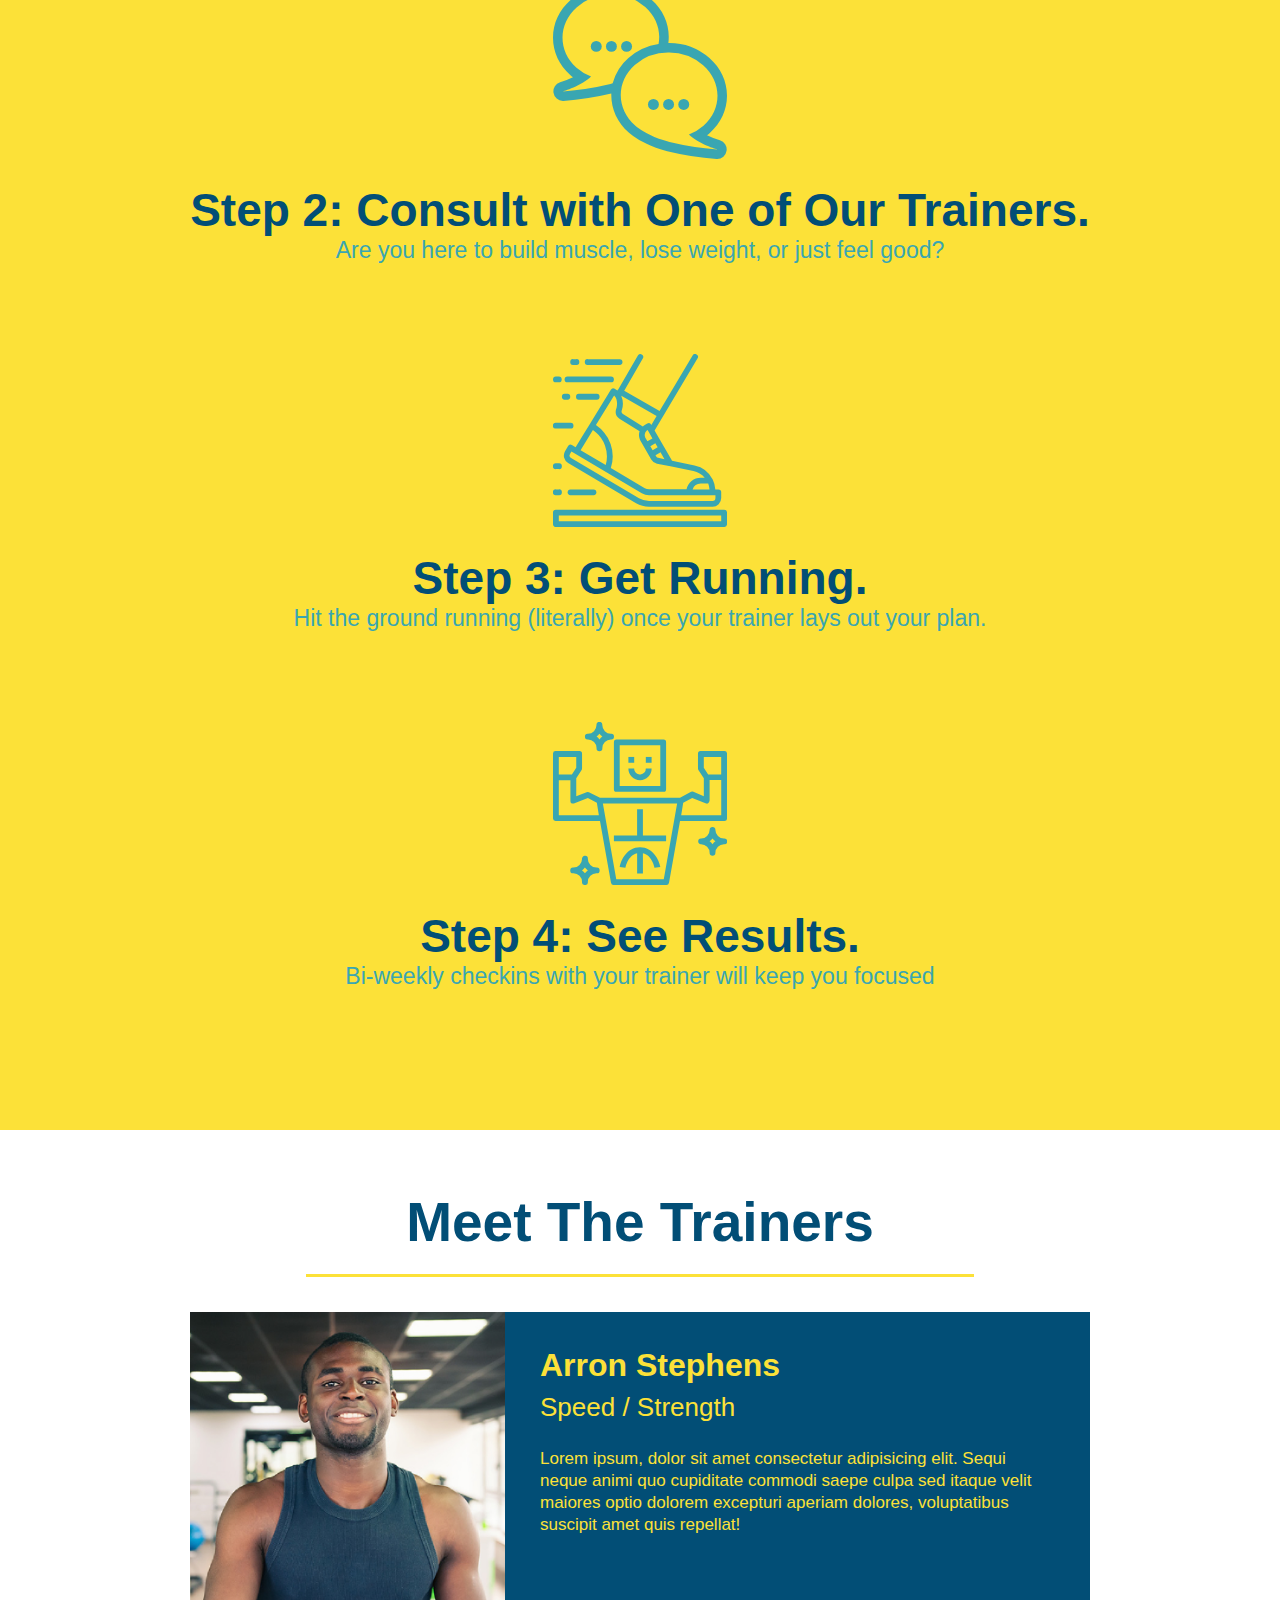
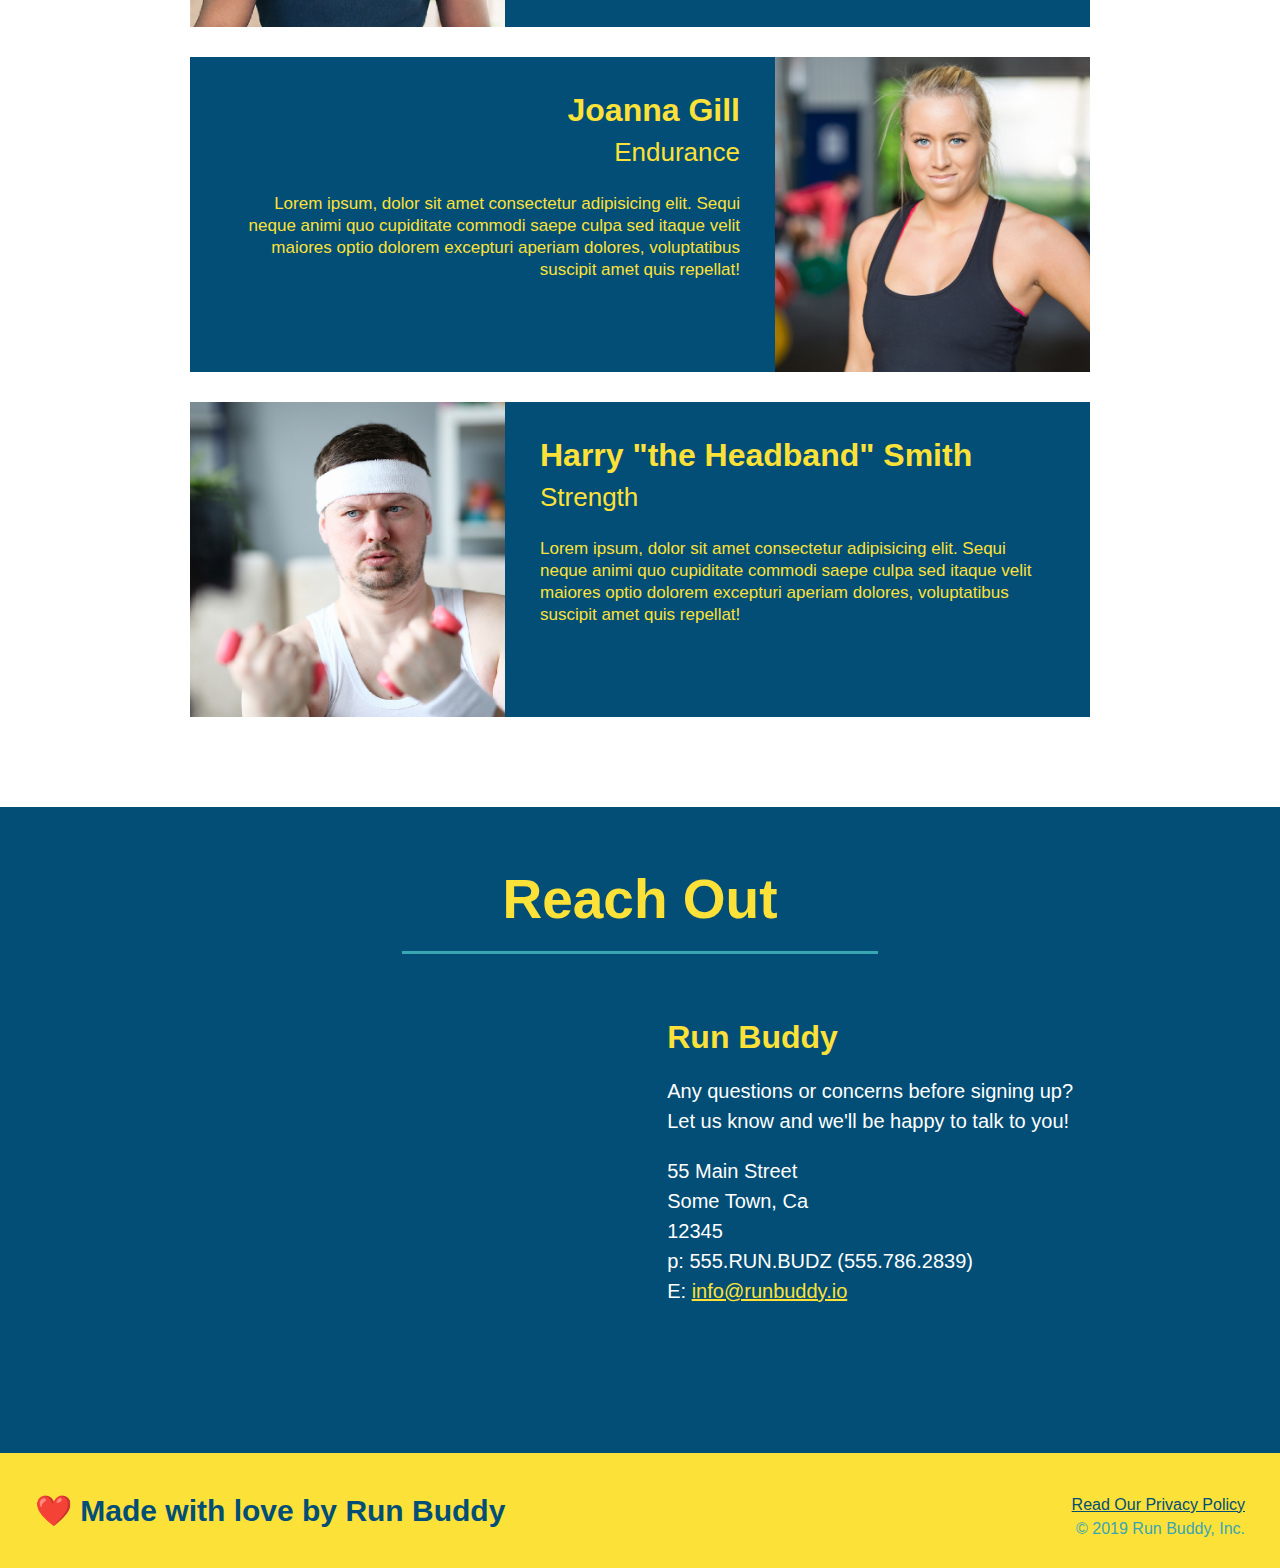
==== commit 8b0dcd75: "recover" ====
--- a/index.html
+++ b/index.html
@@ -6,7 +6,6 @@
      
     <!-- navigation -->
     <header>
-        <meta name="viewport" content="width=device-width, initial-scale=1.0" />
     <link rel="stylesheet" href="./assets/css/style.css" />
     <meta charset="UTF-8" />
         <title>Run Buddy</title>
@@ -25,7 +24,7 @@
                 <a href="#what-you-do"> What You Do</a>
             </li>
             <li>
-                <a href="#your-trainers"s>Your Trainers</a>
+                <a href="#your-trainers">Your Trainers</a>
             </li>
             <li>
                 <a href="#reach-out">Reach Out</a>
@@ -37,12 +36,6 @@
 
     <!-- hero/jumnotron -->
     <section class="hero">
-        <div class="hero-cta">
-            <h2>Start Building Habits.</h2>
-            <p>
-              seitan heirloom post-ironic pop-up iPhone mlkshk hella selfies fashion axe occupy readymade put a bird on it messenger bag Wes Anderson Schlitz plaid Bushwick church-key lo-fi skateboard slow-carb hashtag trust fund Williamsburg biodiesel fixie farm-to-table 8-bit banjo XOXO Banksy chillwave bicycle rights retro cliche tattooed bespoke irony mumblecore Shoreditch deep v polaroid McSweeney's bitters cray gentrify tofu Marfa you probably haven't heard of them yr banh mi asymmetrical art party selvage letterpress High Life.
-            </p>
-          </div>
         <div class="hero-form">
             <h3>Get Started Today</h3>
             <p>Fill out this form and one of our trainers will schedule a consult</p>
@@ -56,20 +49,16 @@
             <input type="tel" placeholder="Phone Number" name="phone" id="phone" class="form-input">
             <p>
                 Have you worked out with a trainer before?
-                <span class="radio-wrapper">
-                  <input type="radio" name="trainer-confirm" id="trainer-yes" />
-                  <label for="trainer-yes">Yes</label>
-                </span>
-                <span class="radio-wrapper">
-                  <input type="radio" name="trainer-confirm" id="trainer-no" />
-                  <label for="trainer-no">No</label>
-                </span>
+                <input type="radio" name="trainer-confirm" id="trainer-yes" />
+                <label for="trainer-yes">Yes</label>
+                <input type="radio" name="trainer-confirm" id="trainer-no" />
+                <label for="trainer-no">No</label>
             </p>
             <p>
-                <span class="checkbox-wrapper">
-                  <input type="checkbox" name="age-confirm" id="checkbox" />
-                  <label for="checkbox">I acknowledge that I am at least 18 years of age.</label>
-                </span>
+                <label for="checkbox" >
+                    I acknowledge that I am at least 18 years of age.
+                </label>
+                <input type="checkbox" name="age-confirm" id="checkbox" />
             </p>
             <button type="submit">
                 Get running!
@@ -81,94 +70,48 @@
 
     <!-- "what we do" section -->
     <section id="what-we-do" class="intro">
-    <div class="flex-row">
         <h2 class="section-title primary-border">What We Do</h2>
-    </div>
-    <div class="flex-row">
         <p>
             butcher selfies chambray shabby chic gentrify readymade yr Echo Park XOXO Tumblr normcore Banksy direct trade Blue Bottle chillwave you probably haven't heard of them single-origin coffee Vice fanny pack fixie Odd Future Austin fingerstache pickled twee synth Wes Anderson Thundercats viral bitters flannel meggings narwhal Marfa Schlitz sustainable Intelligentsia umami deep v craft
         </p>
-    </div>    
     </section>
 
     <!-- "what you do" section -->
     <section id="what-you-do" class="steps">
-    <div class="flex-row">
         <h2 class="section-title secondary-border">What You Do</h2>
 
-    </div>
-
-        <div class="step">
-            <h3>Step 1.</h3>
-            <div class="step-info">
-                <div class="step-img">
-                    <img src="./assets/images/01-04-svgs/step-1.svg" alt="" />
-                </div>
-                <div class="step-text">
-                    <h4>Fill Out The Form Above</h4>
-                    <p>You're already here, so why not?</p>
-                </div>
-            </div>
+        <div>
+            <img src="./assets/images/01-04-svgs/step-1.svg" alt="" />
+            <h3>Step 1: <span>Fill Out the Form Above.</span></h3>
+            <p>You're already here, so why not?</p>
         </div>
-
-        <div class="step">
-            <h3>Step 2.</h3>
-            <div class="step-info">
-                <div class="step-img">
-                    <img src="./assets/images/01-04-svgs/step-2.svg" alt="" />
-                </div>
-                <div class="step-text">
-                    <h4>Consult with One of Our Trainers.</h4>
-                    <p>Are you here to build muscle, lose weight, or just feel good?</p>
-                </div>
-            </div>
+        <div>
+            <img src="./assets/images/01-04-svgs/step-2.svg" alt="" />
+            <h3>Step 2: <span>Consult with One of Our Trainers.</span></h3>
+            <p>Are you here to build muscle, lose weight, or just feel good?</p>
         </div>
-
-
-            
-        <div class="step">
-            <h3>Step 3.</h3>
-            <div class="step-info">
-                <div class="step-img">
-                    <img src="./assets/images/01-04-svgs/step-3.svg" alt="" />
-                </div>
-                <div class="step-text">
-                    <h4>Get Running</h4>
-                    <p>Hit the ground running (literally) once your trainer lays out your plan.</p>
-                </div>
-
-            </div>
+        <div>
+            <img src="./assets/images/01-04-svgs/step-3.svg" alt="" />
+            <h3>Step 3: <span>Get Running.</span></h3>
+            <p>Hit the ground running (literally) once your trainer lays out your plan.</p>
         </div>
-
-
-        <div class="step">
-            <h3>Step 4.</h3>
-            <div class="step-info">
-                <div class="step-img">
-                    <img src="./assets/images/01-04-svgs/step-4.svg" alt="" />
-                </div>
-                <div class="step-text">
-                    <h4>See Results.</h4>
-                     <p>Bi-weekly checkins with your trainer will keep you focused</p>
-                </div>
-            </div>
+        <div>
+            <img src="./assets/images/01-04-svgs/step-4.svg" alt="" />
+            <h3>Step 4: <span>See Results.</span></h3>
+            <p>Bi-weekly checkins with your trainer will keep you focused</p>
         </div>
-
     </section>
 
     <!-- "meet the trainers" section -->
-    <section id="your-trainers">
-    <div class="flex-row">
+    <section id="your-trainers" class="trainers">
         <h2 class="section-title primary-border">
             Meet The Trainers
         </h2>
-    </div> 
-        <div class="trainers">
             <article class="trainer">
                 <img src="./assets/images/01-05-trainers/trainer-1.jpg" alt="Arron Stephens in his workout clothes,ready to pump iron" />
-                <div class="trainer-bio">
-                    <h3 class="trainer-name">Arron Stephens</h3>
-                    <h4 class="trainer-role">Speed / Strength</h4>
+                <div class="trainer-bio text-left">
+                    <h3>Arron Stephens</h3>
+                    <h4>Speed / Strength</h4>
                     <p>
                         Lorem ipsum, dolor sit amet consectetur adipisicing elit. Sequi neque animi quo cupiditate commodi saepe culpa sed
                         itaque velit maiores optio dolorem excepturi aperiam dolores, voluptatibus suscipit amet quis repellat!
@@ -177,17 +120,15 @@
             </article>
             <!-- Second trainer bio -->
             <article class="trainer">
-                <img src="./assets/images/01-05-trainers/trainer-2.jpg" alt="Joanna Gill cooling off after a workout" />    
-                <div class="trainer-bio">
-                    <h3 class="trainer-name">Joanna Gill</h3>
-                    <h4 class="trainer-role">Endurance</h4>
+                <div class="trainer-bio text-right">
+                    <h3>Joanna Gill</h3>
+                    <h4>Endurance</h4>
                     <p>
                         Lorem ipsum, dolor sit amet consectetur adipisicing elit. Sequi neque animi quo cupiditate commodi saepe culpa sed
                         itaque velit maiores optio dolorem excepturi aperiam dolores, voluptatibus suscipit amet quis repellat! 
                     </p>
-                
                 </div>
-                
+                <img src="./assets/images/01-05-trainers/trainer-2.jpg" alt="Joanna Gill cooling off after a workout" />
 
             </article>
 
@@ -195,61 +136,42 @@
             <!-- third trainer bio -->
             <article class="trainer">
                 <img src="./assets/images/01-05-trainers/trainer-3.jpg" alt="Harry Smith wearing a headband and lifting comically small pink weights" />
-                <div class="trainer-bio">
-                    <h3 class="trainer-name">Harry "the Headband" Smith</h3>
-                    <h4 class="trainer-role">Strength</h4>
-                    <p>
+                <div class="trainer-bio text-left">
+                <h3>Harry "the Headband" Smith</h3>
+                <h4>Strength</h4>
+                <p>
                     Lorem ipsum, dolor sit amet consectetur adipisicing elit. Sequi neque animi quo cupiditate commodi saepe culpa sed
                     itaque velit maiores optio dolorem excepturi aperiam dolores, voluptatibus suscipit amet quis repellat!
-                    </p>
+                </p>
                 </div>
             </article>
-        </div>
-
+            
     </section>
 
      <!-- "reach out" section -->
      <section id="reach-out" class="contact">
-        <div class="flex-box">
          <h2 class="section-title secondary-border">Reach Out</h2>
-        </div> 
-        <div class="contact-info">
+         <div class="contact-info">
+            <iframe 
+                    src="https://www.google.com/maps/embed?pb=!1m18!1m12!1m3!1d3231.9313951629097!2d-79.04842018440503!3d35.89969588014404!2m3!1f0!2f0!3f0!3m2!1i1024!2i768!4f13.1!3m3!1m2!1s0x89acc2f24a29a61f%3A0x49b5fb922dedc9bc!2sUNC%20Kenan-Flagler%20Business%20School!5e0!3m2!1sen!2sus!4v1633542784890!5m2!1sen!2sus" 
+                    width="400" height="400" style="border:0;" allowfullscreen="" loading="lazy">
+            </iframe>
             <div>
-              <h3>Run Buddy</h3>
-              <p>
-                Any questions or concerns before signing up?
-                <br />
-                Let us know and we'll be happy to talk to you!
-              </p>
-          
-              <address>
-                55 Main Street <br />
-                Some Town, Ca <br />
-                12345 <br />
-                P: <a href="tel:555.786.2839">555.RUN.BUDZ (555.786.2839)</a><br />
-                E: <a href="mailto://info@runbuddy.io">info@runbuddy.io</a>
-              </address>
-          
-            </div>
-          
-            <div class="contact-form">
-              <h3>Contact Us</h3>
-              <form>
-                <label for="contact-name">Your Name</label>
-                <input type="text" id="contact-name" placeholder="Your Name" />
-          
-                <label for="contact-message">Message</label>
-                <textarea id="contact-message" placeholder="Message"></textarea>
-          
-                <button type="submit">Submit</button>
-              </form>
-            </div>
-          
-            <iframe
-              src="https://www.google.com/maps/embed?pb=!1m14!1m12!1m3!1d12182.30520634488!2d-74.0652613!3d40.2407219!2m3!1f0!2f0!3f0!3m2!1i1024!2i768!4f13.1!5e0!3m2!1sen!2sus!4v1561060983193!5m2!1sen!2sus"
-              frameborder="0" style="border:0" allowfullscreen></iframe>
-          
-          </div>
+                <h3>Run Buddy</h3>
+                <p>
+                    Any questions or concerns before signing up?
+                    <br />
+                    Let us know and we'll be happy to talk to you!
+                </p>
+                <address>
+                    55 Main Street <br/>
+                    Some Town, Ca <br/>
+                    12345<br />
+                    p: 555.RUN.BUDZ (555.786.2839)<br/>
+                    E: <a href="mailto:info@runbuddy.io">info@runbuddy.io</a>
+                </address>
+             </div>
+        </div>
      </section>
 
      <!-- footer -->
--- a/assets/css/style.css
+++ b/assets/css/style.css
@@ -1,77 +1,43 @@
-:root {
-    --primary-color: #fce138;
-    --secondary-color: #024e76;
-    --tertiary-color: #39a6b2;
-}
-
 body {
     /* more on this crazy alphanumerical value in a min! */
-    color: var(--tertiary-color);
+    color: #39a6b2;
     font-family: Arial, Helvetica, sans-serif;   
 }
-div {
---favorite-color: blue
-color: var(--favorite-color);
-box-shadow: 5px 5px 10px var(--favorite-color);
-}
+
 /* apply styles to <header> */
 header {
     padding: 20px 35px;
-    background-color: var(--tertiary-color);
-    display: flex;
-    justify-content: space-between;
-    flex-wrap: wrap;
-    position: -webkit-sticky;
-    position: sticky;
-    top: 0;
-    background-image: url("../images/hero-bg.jpg");
-    background-size: cover;
-    background-position: center;
-    background-attachment: fixed;
-    background-position: 80%;
-    z-index: 9999;
+    background-color: #39a6b2;
 }
 
 
 header h1 {
     font-weight: bold;
     font-size: 36px;
-    color: var(--primary-color);
+    color: #fce138;
     margin: 0;
-    text-shadow: 0 0 10px rgba(0, 0, 0, 0.5);
+    display: inline;
     
-    
 }
 
 header a {
-    color: var(--primary-color);
+    color: #fce138;
     text-decoration: none;
 }
 
 header nav {
+    float: right;
     margin: 7px 0;
 }
 
-header nav ul {
-    display: flex;
-    flex-wrap: wrap;
-    justify-content: space-between;
-    align-items: center;
-    list-style: none;
+header nav ul li {
+    display: inline;
 } 
 
 header nav ul li a {
-    padding: 10px 15px;
+    margin: 0 30px;
     font-weight: ligher;
-    font-size: 1.55vw;
-    text-shadow: 0 0 10px rgba(0, 0, 0, 0.5);
-}
-
-header nav ul li a:hover {
-    background: var(--primary-color);
-    color: #024e76;
-    border-radius: 15px;
-    text-shadow: none;
+    font-size: 22px;
 }
 
 /*telling every element not to have a margin or border */
@@ -82,27 +48,26 @@
 }
 
 footer {
-    background:var(--primary-color);
+    background: #fce138;
     width: 100%;
     padding: 40px 35px;
-    display: flex;
-    justify-content: space-between;
-    flex-wrap: wrap;
 }
 
 footer h2 {
-    color: var(--secondary-color);
+    display: inline;
+    color: #024e76;
     font-size: 30px;
     margin: 0;
 }
 
 footer div {
+    float: right;
     line-height: 1.5;
     text-align: right;
 }
 
 footer a {
-    color: var(--secondary-color);
+    color: #024e76;
 }
 
 section {
@@ -113,42 +78,23 @@
 /* Hero style Start */
 .hero {
     background-image: url("../images/hero-bg.jpg");
-    align-items: flex-start;
+    height: 600px;
     background-size: cover;
     background-position: center;
-    display: flex;
-    justify-content: center;
-    flex-wrap: wrap;
-    background-attachment: fixed;
-    background-position: 80%;
-}
-
-.hero-cta {
-    width: 35%;
-    text-align: right;
-    margin: 3.5%;
-    color: #fff;
-    font-size: 18px;
-    line-height: 1.2;
-}
-
-.hero-cta h2 {
-    font-style: italic;
-    font-size: 55px;
-    color: var(--primary-color);
-    text-shadow: 0 0 10px rgba(0, 0, 0, 0.5);
-  }
+    position: relative;
+
+}
+
 
 .hero-form {
-    background-color: var(--primary-color);
+    background-color: #fce138;
     padding: 20px;
-    width: 40%;
-    color: var(--secondary-color);
-    border: solid 3px var(--secondary-color);
-    margin: 3.5%;
-    box-shadow: 0 0 10px rgba(252, 225, 56, 0.8);
-    border-radius: 15px;
-    
+    width: 500px;
+    color: #024e76;
+    border: solid 3px #024e76;
+    position: absolute;
+    bottom: 120px;
+    right: 140px;
 
 }
 
@@ -168,12 +114,6 @@
     color: #024e76;
     width: 100%;
     margin-bottom: 15px;
-    border-radius: 10px;
-    background-color: rgba(255, 255, 255, .075);
-}
-.form-input:focus {
-    background-color: rgba(255,255,255, 1);
-    outline: none;
 }
 
 .hero-form label {
@@ -182,199 +122,96 @@
 }
 
 .hero-form button {
-    color: var(--primary-color);
-    background-color: var(--secondary-color);
+    color: #fce138;
+    background-color: #024e76;
     border: none;
     padding: 10px 20px;
     font-size: 16px;
-    border-radius: 10px;
-}
-.hero-form button:hover {
-    background-color: var(--tertiary-color);  
-}
-
-.checkbox-wrapper input, .radio-wrapper input {
-    opacity: 0;
-}
-
-.checkbox-wrapper label, .radio-wrapper label {
-    position: relative;
-    left: 10px;
-    margin: 10px;
-    line-height: 1.6;
-}
-
-.checkbox-wrapper label::before, .radio-wrapper label::before {
-    content: "";
-    height: 20px;
-    width: 20px;
-    background: rgba(255, 255, 255, 0.75);  
-    border: 1px solid var(--secondary-color);  
-    position: absolute;
-    top: -4px;
-    left: -30px;
-}
-
-.radio-wrapper label::before {
-    border-radius: 50%;
-}
-
-.radio-wrapper label::after {
-    content: "";
-    width: 20px;
-    height: 20px;
-    border-radius: 50%;
-    background: var(--secondary-color);
-    position: absolute;
-    left: -29px;
-    top: -3px;
-    background-image: radial-gradient(circle, #29a6b2, #024e76);
-}
-
-  
-.checkbox-wrapper label::after {
-    content: "";
-    height: 6px;
-    width: 14px;
-    border-left: 2px solid var(--secondary-color);
-    border-bottom: 2px solid var(--secondary-color);
-    position: absolute;
-    left: -26px;
-    top: 1px;
-    transform: rotate(-58deg);
-}
-
-.checkbox-wrapper input + label::after, 
-.radio-wrapper input + label::after {
-  content: none;
-}
-
-.checkbox-wrapper input:checked + label::after, 
-.radio-wrapper input:checked + label::after {
-  content: "";
-}
+
+}
+
 /* Hero stlyes end */
 
-
+.intro {
+    text-align: center;
+}
 
 
 
 .intro p {
     line-height: 1.7;
-    color: var(--tertiary-color);
+    color: #39a6b2;
     width: 80%;
     font-size: 20px;
-    margin: 0 auto;
-    text-align: center;
+    margin: 0 auto
 }
 
 .steps {
-    background: var(--primary-color);
+    text-align: center;
+    background: #fce138
 }
 
 
 
 .section-title {
-    font-size: 48px;
-    color: var(--secondary-color);
-    padding-bottom: 20px;
-    text-align: center;
-    margin: 0 auto 35px auto;
-    width: 50%;
+    font-size: 55px;
+    color: #024e76;
+    margin-bottom: 35px;
+    padding: 0 100px 20px 100px;
+    display: inline-block;
     border-bottom: 3px solid;
-}
+  }
   
-.primary-border {
-    border-color: var(--primary-color);
-}
+  .primary-border {
+    border-color: #fce138;
+  }
   
-.secondary-border {
-    border-color: var(--tertiary-color);
-}
-
-.step {
-  margin: 50px auto;
-  padding-bottom: 50px;
-  width: 80%;
-  
-  display: flex;
-  flex-wrap: wrap;
-  align-items: center;
-  justify-content: space-between;
-
-
-}
-
-.step:not(:last-child) {
-    border-bottom: 1px solid var(--tertiary-color);
-}
-
-.step-text {
-    flex: 12;
-}
-
-.step-img {
-    flex: 1 12%;
-    margin-right: 20px;
-}
-
-.step-img img {
-    max-width: 100%;
-}
-
-.step h3 {
-  color: var(--secondary-color);
+  .secondary-border {
+    border-color: #39a6b2;
+}
+
+.steps div {
+  margin-bottom: 80px;
+}
+
+.steps img {
+  width: 15%;
+  margin: 10px 0;
+}
+
+.steps h3 {
+  color: #024e76;
   font-size: 46px;
-  flex: 1 30%;
-
-  
-}
-
-.step-info {
-    flex: 2 70%;
-    display: flex;
-    flex-wrap: wrap;
-    align-items: center;
-}
-
-.step-text p {
-  color: var(--tertiary-color);
-  font-size: 18px;
-}
-
-.step-text h4 {
-    font-size: 26px;
-    line-height: 1.5;
-    color: var(--secondary-color);
-}
-
-
-    
+  margin-top: 10px;
+}
+
+.steps p {
+  color: #39a6b2;
+  font-size: 23px;
+}
+
 .trainers {
-    width: 100%;
-    margin: 0 auto;
-    display: flex;
-    flex-wrap: wrap;
-    justify-content: space-around;
-  }
+    text-align: center;
+}
 
 .trainer {
-    
-    margin: 20px;
-    background: var(--secondary-color);
-    color: var(--primary-color);
-    flex: 1;
+    width: 900px;
+    margin: 0 auto 30px auto;
+    background: #024e76;
+    color: #fce138;
+    overflow: auto;
 }
 
 .trainer img {
-    width: 100%;
-    
+    width: 35%;
+    float: left;
 }
 
 .trainer-bio {
-    padding: 25px;
-    
-    line-height: 1.3;
+    padding: 35px;
+    float: left;
+    width: 65%;
+
 }
 
 .text-left {
@@ -387,91 +224,51 @@
 }
 
 .trainer-bio h3 {
-    font-size: 28px;
-    
+    font-size: 32px;
+    margin-bottom: 8px;
 
 }
 
 .trainer-bio h4 {
     font-weight: lighter;
-    font-size: 22px;
-    margin-bottom: 15px;
+    font-size: 26px;
+    margin-bottom: 25px;
 
 }
 
 .trainer-bio p {
     font-size: 17px;
-    
+    line-height: 1.3;
 }
 
 /* REACH OUT STYLES START */
 
 .contact {
-    
-    background: var(--secondary-color);
-}
-
-.contact-info {
-    display: flex;
-    justify-content: space-between;
-    flex-wrap: wrap;
-}
-
-.contact-info > * {
-    flex: 1;
-    margin: 15px;
-}
+    text-align: center;
+    background: #024e76;
+}
+
 .contact h2 {
-    color: var(--primary-color);
+    color: #fce138;
 }
 
 .contact-info iframe {
-    
+    width: 400px;
     height: 400px;
 }
 
 
 .contact-info div {
-    
+    width: 410px;
+    display: inline-block;
+    vertical-align: top;
+    text-align: left;
+    margin: 30px 0 0 60px;
     color: white;
 }
 
-.contact-form input, .contact-form textarea {
-    border: 1px solid var(--secondary-color);
-    display: block;
-    padding: 7px 15px;
-    font-size: 16px;
-    color: var(--secondary-color);
-    width: 100%;
-    margin-bottom: 15px;
-    margin-top: 5px;
-    border-radius: 10px;
-    background-color: rgba(255, 255, 255, .075);
-}
-.contact-form input:focus, .contact-form textarea:focus {
-    background-color: rgba(255,255,255, 1);
-    outline: none;
-}
-
-.contact-form button {
-    width: 100%;
-    border: none;
-    background: var(--primary-color);
-    color: var(--secondary-color);
-    text-align: center;
-    padding: 15px 0;
-    font-size: 16px;
-    border-radius: 10px;
-
-}
-
-.contact-form button:hover {
-    color: var(--primary-color);
-    background: var(--tertiary-color);
-}
-
 .contact-info h3 {
-    color: var(--primary-color);
+    color: #fce138;
     font-size: 32px;
 
 }
@@ -479,130 +276,13 @@
 .contact-info p, .contact-info address {
     margin: 20px 0;
     line-height: 1.5;
-    font-size: 16px;
+    font-size: 20px;
     font-style: normal;
 }
 
 .contact-info a {
-    color: var(--primary-color);
-
-}
-
-.flex-row {
-    display: flex;
-}
-
-
-/* REACH OUT STYLE ENDS */
-
-
-/* dummy code for MEDIA QUARY*/
-
-/* Media query for smaller desktop screens and smaller */
-@media screen and (max-width: 980px) {
-    header {
-        padding-bottom: 0;
-        justify-content: center;
-        position: relative;
-    }
-
-    header h1 {
-        width: 100%;
-        text-align: center;
-
-    }
-
-    header nav ul {
-        margin-top: 20px;
-        width: 100%;
-        justify-content: center;
-    }
-
-    header nav ul li a {
-        font-size: 20px;
-    }
-
-    footer h2, footer div {
-        text-align: center;
-        width: 100%;
-    }
-
-    .hero-cta, .hero-form {
-        width: 100%;
-    }
-
-    .hero-cta {
-        text-align: center;
-    }
-    .section-title {
-        width: 80%;
-    }
-      
-    .trainer {
-        flex: 0 70%;
-    }
-      
-    .contact-info iframe{
-        flex: 1 100%;
-    }
-}
-
-/* Media query for tablets and smaller */
-@media screen and (max-width: 768px) {
-    section {
-        padding: 30px 15px,
-    }
-
-    .step h3 {
-        flex: 1 100%;
-        text-align: center;
-    }
-    
-    .step-info {
-        flex: 2 100%;
-        text-align: center;
-        justify-content: center;
-    }
-    .step-img {
-        flex: 0 32%;
-        margin-right: 0;
-        margin-top: 15px;
-        margin-bottom: 15px;
-    }
-    
-    .step-text {
-        flex: 100%;  
-    }    
-    
-}
-
-/* Media query for mobile phones and smaller */
-@media screen and (max-width: 575px) {
-    .hero-form button {
-        width: 100%;
-    }
-    
-    .section-title {
-        width: 95%;
-    }
-    
-    .intro p {
-        width: 100%;
-    }
-    
-    .trainer {
-        flex: 0 100%;
-    }
-    
-    .contact-info {
-        text-align: center;
-    }
-    
-    .contact-info > * {
-        flex: 0 100%;
-    }
-    
-    .contact-form {
-        order: 3;
-    }
-}+    color: #fce138;
+
+}
+
+/* REACH OUT STYLE ENDS */